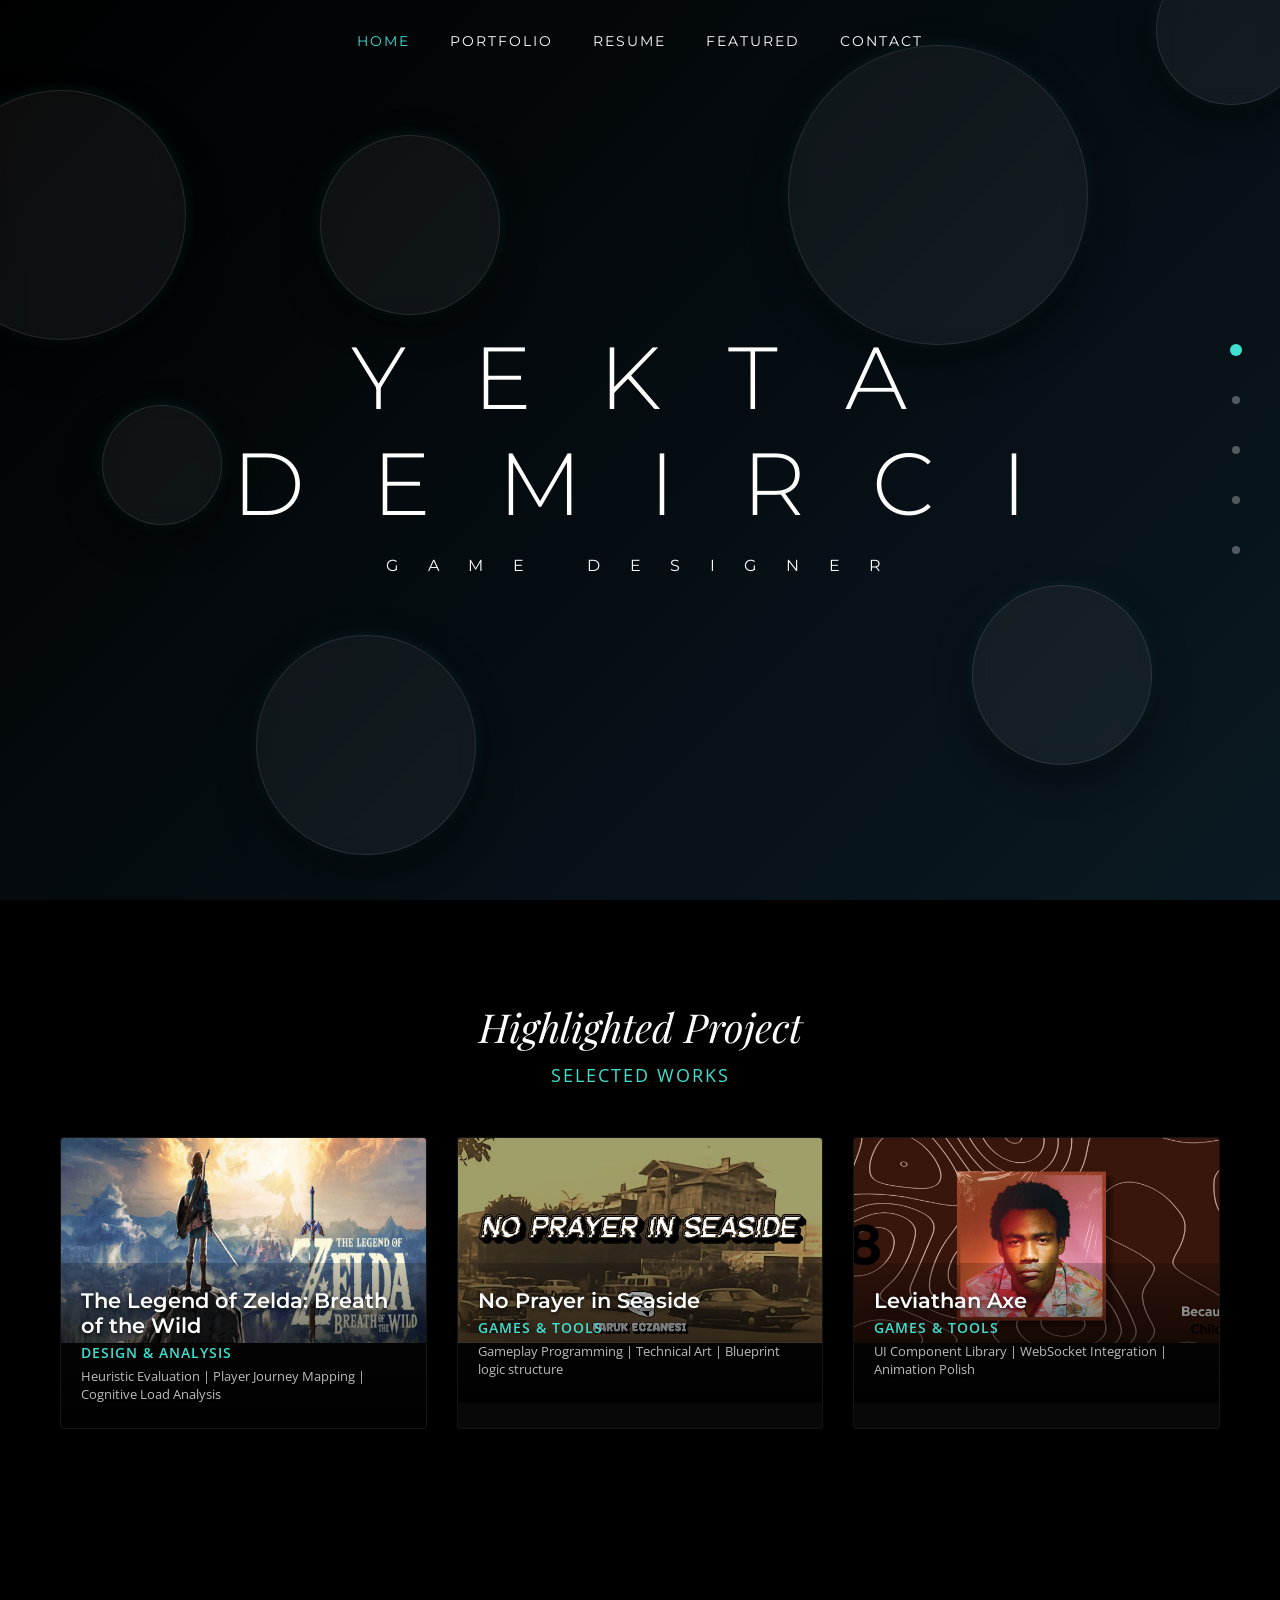
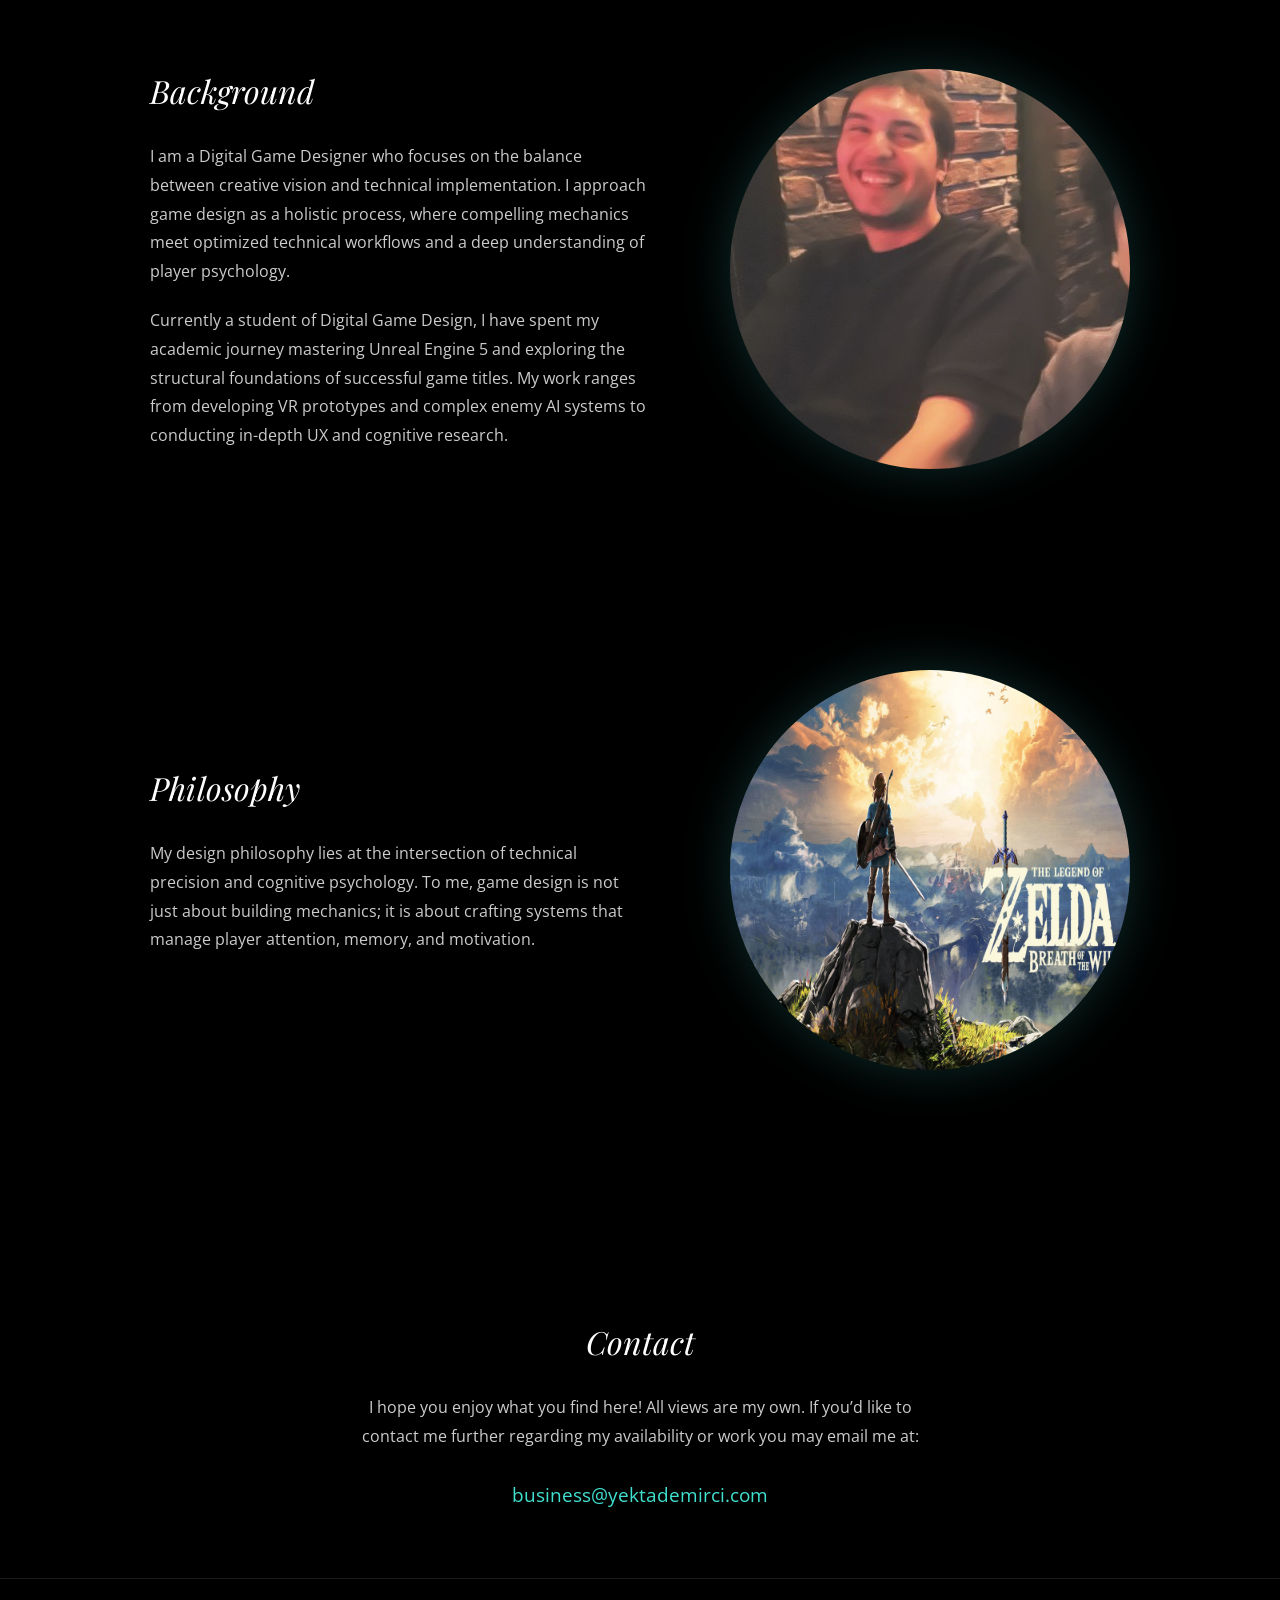
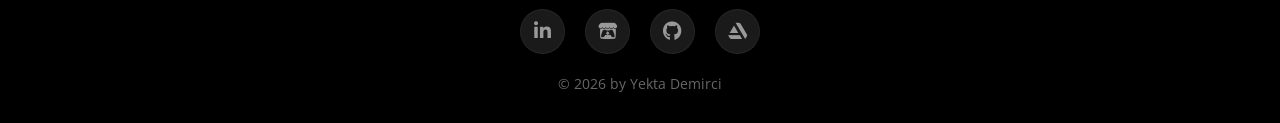
==== index.html @ a0e8492c "feat: Add project contribution roles to the UI, update project categories and project data, and refi" ====
<!DOCTYPE html>
<html lang="en">

<head>
	<meta charset="UTF-8">
	<meta name="viewport" content="width=device-width, initial-scale=1.0">
	<title>HOME | Yekta Demirci</title>
	<link rel="stylesheet" href="style.css">
	<!-- FontAwesome for Social Icons -->
	<link rel="stylesheet" href="https://cdnjs.cloudflare.com/ajax/libs/font-awesome/6.4.0/css/all.min.css" integrity="sha512-iecdLmaskl7CVkqkXNQ/ZH/XLlvWZOJyj7Yy7tcenmpD1ypASozpmT/E0iPtmFIB46ZmdtAc9eNBvH0H/ZpiBw==" crossorigin="anonymous" referrerpolicy="no-referrer">
	<meta name="description" content="Yekta Demirci - Digital Game Designer portfolio. Showcase of games, UX analysis, and game design projects.">
	<meta name="keywords" content="Yekta Demirci, Game Design, Portfolio, Digital Game Designer, Unreal Engine, UX Research">
	
	<!-- Open Graph / Facebook -->
	<meta property="og:type" content="website">
	<meta property="og:url" content="https://www.yektademirci.com/">
	<meta property="og:title" content="Yekta Demirci | Digital Game Designer Portfolio">
	<meta property="og:description" content="Explore the portfolio of Yekta Demirci, a Digital Game Designer specializing in immersive mechanics and player experience.">
	<meta property="og:image" content="https://www.yektademirci.com/images/bgPhoto.jpg">

	<!-- Twitter -->
	<meta property="twitter:card" content="summary_large_image">
	<meta property="twitter:url" content="https://www.yektademirci.com/">
	<meta property="twitter:title" content="Yekta Demirci | Digital Game Designer Portfolio">
	<meta property="twitter:description" content="Explore the portfolio of Yekta Demirci, a Digital Game Designer specializing in immersive mechanics and player experience.">
	<meta property="twitter:image" content="https://www.yektademirci.com/images/bgPhoto.jpg">

	<link rel="canonical" href="https://www.yektademirci.com/">

	<!-- Google Analytics -->
	<script async src="https://www.googletagmanager.com/gtag/js?id=G-4VWEYCCFRG"></script>
	<script>
	  window.dataLayer = window.dataLayer || [];
	  function gtag(){dataLayer.push(arguments);}
	  gtag('js', new Date());
	  gtag('config', 'G-4VWEYCCFRG');
	</script>
</head>

<body>

	<!-- Navigation -->
	<nav id="navbar">
		<ul>
			<li><a href="/" class="active">HOME</a></li>
			<li><a href="portfolio">PORTFOLIO</a></li>
			<li><a href="resume">RESUME</a></li>
			<li><a href="featured">FEATURED</a></li>
			<li><a href="#contact">CONTACT</a></li>
		</ul>
	</nav>

	<!-- Hero Section -->
	<header class="hero">
		<div class="hero-content">
			<h1>Y E K T A<br>D E M I R C I</h1>
			<p class="subtitle">G A M E &nbsp; D E S I G N E R</p>
		</div>

		<!-- Floating Image Placeholders (To simulate the Alexandria Heston layout) -->
		<div class="floating-img img-1"></div>
		<div class="floating-img img-2"></div>
		<div class="floating-img img-3"></div>
		<div class="floating-img img-4"></div>
		<div class="floating-img img-5"></div>
		<div class="floating-img img-6"></div>
		<div class="floating-img img-7"></div>
	</header>

	<!-- Main Content Background -->
	<main class="content-sections">
		<!-- Dot Navigation Sidebar -->
		<nav class="dot-nav">
			<ul id="home-dots">
				<li><a href="#top" title="Top"><span class="dot"></span></a></li>
				<li><a href="#showcase" title="Highlighted Project"><span class="dot"></span></a></li>
				<!-- Dynamic dots will be injected here -->
				<li><a href="#contact" title="Contact"><span class="dot"></span></a></li>
			</ul>
		</nav>

		<!-- Showcase Section -->
		<section class="showcase-section fade-in-section" id="showcase">
			<div class="showcase-header text-center">
				<h2>Highlighted Project</h2>
				<p>Selected Works</p>
			</div>
			<div id="showcase-grid" class="showcase-grid">
				<!-- Showcase cards will be injected here -->
			</div>
		</section>

		<div id="dynamic-home-sections">
			<!-- Dynamic sections from projects-data.js will be injected here -->
		</div>

		<!-- Section 3: Contact -->
		<section class="contact-section fade-in-section" id="contact">
			<div class="contact-content text-center">
				<h2>Contact</h2>
				<p>
					I hope you enjoy what you find here! All views are my own. If you’d like to contact me further
					regarding my availability or work you may email me at:
				</p>
				<a href="#" class="email-link">business@yektademirci.com</a>
			</div>
		</section>
	</main>

	<footer>
		<div class="social-links">
			<a href="https://www.linkedin.com/in/yekta-demirci" target="_blank" rel="noopener noreferrer" aria-label="LinkedIn"><i
					class="fa-brands fa-linkedin-in"></i></a>
			<a href="https://yekta-demirci.itch.io/" target="_blank" rel="noopener noreferrer" aria-label="Itch.io"><i
					class="fa-brands fa-itch-io"></i></a>
			<a href="https://github.com/Lutherieon" target="_blank" rel="noopener noreferrer" aria-label="GitHub"><i
					class="fa-brands fa-github"></i></a>
			<a href="https://www.artstation.com/devletsanatcisi" target="_blank" rel="noopener noreferrer" aria-label="ArtStation"><i
					class="fa-brands fa-artstation"></i></a>
		</div>
		<p>© 2026 by Yekta Demirci</p>
	</footer>

	<!-- Scripts -->
	<script src="projects-data.js"></script>
	<script src="script.js"></script>

	<!-- Simple JS to add solid background to nav on scroll + Dynamic Sections -->
	<script>
		document.addEventListener("DOMContentLoaded", () => {
			// 1. Navbar Scroll Logic
			const navbar = document.getElementById('navbar');
			window.addEventListener('scroll', () => {
				if (window.scrollY > 50) {
					navbar.classList.add('scrolled');
				} else {
					navbar.classList.remove('scrolled');
				}
			});

			// 1.5 Showcase Injection
			if (typeof window.PROJECTS !== 'undefined') {
				const showcaseGrid = document.getElementById('showcase-grid');
				if (showcaseGrid) {
					const topProjects = window.PROJECTS.filter(p => p.showcase);
					topProjects.forEach(project => {
						const card = document.createElement('a');
						card.href = `project-detail?id=${project.id}`;
						card.className = "showcase-card";
						card.innerHTML = `
							<div class="showcase-image" style="background-image: url('${project.thumbnail}')"></div>
							<div class="showcase-content">
								<h3>${project.title}</h3>
								<p class="showcase-category">${project.category}</p>
								${project.contributions && project.contributions.length > 0 ? `
									<p class="showcase-roles">${project.contributions.slice(0, 3).join(' | ')}</p>
								` : ''}
							</div>
						`;
						showcaseGrid.appendChild(card);
					});
				}
			}

			// 2. Dynamic Home Sections Injection
			if (typeof window.HOME_SECTIONS !== 'undefined') {
				const container = document.getElementById('dynamic-home-sections');
				const dotsList = document.getElementById('home-dots');
				const contactDot = dotsList.querySelector('li:last-child');

				window.HOME_SECTIONS.forEach((section, index) => {
					const isAlternate = index % 2 === 0; // Even indexes get alternate class
					const sectionEl = document.createElement('section');
					sectionEl.className = `info-section ${isAlternate ? 'alternate' : ''} fade-in-section`;
					sectionEl.id = section.id;

					// Generate Paragraphs
					const paragraphs = section.text.map(p => `<p>${p}</p>`).join('');

					// Construct Section innerHTML (Image + Text)
					if (isAlternate) {
						sectionEl.innerHTML = `
                            <div class="section-image" style="background-image: url('${section.image}');"></div>
                            <div class="section-text">
                                <h2>${section.title}</h2>
                                ${paragraphs}
                            </div>
                        `;
					} else {
						sectionEl.innerHTML = `
                            <div class="section-text">
                                <h2>${section.title}</h2>
                                ${paragraphs}
                            </div>
                            <div class="section-image" style="background-image: url('${section.image}');"></div>
                        `;
					}

					container.appendChild(sectionEl);

					// Add Dot for this section
					const dotLi = document.createElement('li');
					dotLi.innerHTML = `<a href="#${section.id}" title="${section.title}"><span class="dot"></span></a>`;
					dotsList.insertBefore(dotLi, contactDot);
				});

				// Re-initialize animations and nav
				if (window.initFadeAnimations) window.initFadeAnimations();
				if (window.initDotNav) window.initDotNav();

				// Force a refresh of visibility
				window.dispatchEvent(new Event('resize'));
			}
		});
	</script>
</body>

</html>
---- style.css ----
@import url('https://fonts.googleapis.com/css2?family=Montserrat:wght@300;400;600&family=Playfair+Display:ital,wght@0,400;0,700;1,400&family=Open+Sans:ital,wght@0,300;0,400;0,600;1,400&display=swap');

/* --- CSS VARIABLES & BASE RESET --- */
:root {
    --bg-color-dark: #000000;
    --text-color-light: #ffffff;
    --accent-teal: #40E0D0;
    /* Cyan/Teal link accent */
    --accent-glow: rgba(64, 224, 208, 0.4);
    /* Used for edge glows and image shadows */
    --hero-gradient: linear-gradient(135deg, #000000 0%, #0a1922 25%, #050a0f 50%, #0a1922 75%, #000000 100%);
    /* Infused with smooth space-like dark teal tones for a premium gaming transition */

    --font-headers: 'Montserrat', sans-serif;
    --font-serif: 'Playfair Display', serif;
    --font-body: 'Open Sans', sans-serif;

    --nav-height: 80px;
}

* {
    margin: 0;
    padding: 0;
    box-sizing: border-box;
}

html {
    scroll-behavior: smooth;
}

body {
    width: 100%;
    min-height: 100vh;
    background-color: var(--bg-color-dark);
    color: var(--text-color-light);
    font-family: var(--font-body);
    overflow-x: hidden;
    position: relative;
    display: flex;
    flex-direction: column;
}

main {
    flex: 1 0 auto;
}

a {
    color: inherit;
    text-decoration: none;
    transition: color 0.3s ease;
}

ul {
    list-style: none;
}

/* --- NAVIGATION MENU --- */
#navbar {
    position: fixed;
    top: 0;
    left: 0;
    width: 100%;
    height: var(--nav-height);
    display: flex;
    justify-content: center;
    align-items: center;
    z-index: 100;
    background: transparent;
    /* Assuming hero gradient starts here, we can make it solid black later if needed via JS or specific classes */
    transition: background-color 0.3s ease;
}

/* Add this class via JS when scrolling down, or apply it to non-index pages */
#navbar.scrolled,
#navbar.dark-bg {
    background-color: rgba(0, 0, 0, 0.9);
    backdrop-filter: blur(5px);
}

#navbar ul {
    display: flex;
    gap: 40px;
}

#navbar a {
    font-family: var(--font-headers);
    font-size: 0.85rem;
    text-transform: uppercase;
    letter-spacing: 2px;
    font-weight: 400;
}

#navbar a:hover,
#navbar a.active {
    color: var(--accent-teal);
}

/* --- TYPOGRAPHY UTILITIES --- */
.text-center {
    text-align: center;
}

.uppercase {
    text-transform: uppercase;
}

.italic {
    font-style: italic;
}

/* We'll add layout-specific CSS for Home, Portfolio, Resume, Featured below as we build them */

/* --- HERO SECTION --- */
.hero {
    position: relative;
    width: 100%;
    min-height: 100vh;
    background: var(--hero-gradient);
    background-size: 400% 400%;
    /* Make gradient large enough to animate smoothly */
    animation: gradientShift 15s ease infinite;
    /* 15 seconds for a very slow, relaxing shift */
    display: flex;
    justify-content: center;
    align-items: center;
    text-align: center;
    overflow: clip;
    /* clip solves the Chromium 'stuck scroll on load' bug while preventing overflow */
    color: var(--text-color-light);
    /* Light text on dark ambient gradient */
}

/* Keyframes for the Hero Background Animation */
@keyframes gradientShift {
    0% {
        background-position: 0% 50%;
    }

    50% {
        background-position: 100% 50%;
    }

    100% {
        background-position: 0% 50%;
    }
}

.hero-content {
    z-index: 10;
}

.hero h1 {
    font-family: var(--font-headers);
    font-size: 5.5rem;
    font-weight: 300;
    letter-spacing: 0.25em;
    /* Medium kerning */
    margin-bottom: 20px;
    line-height: 1.2;
}

.hero .subtitle {
    font-family: var(--font-headers);
    font-size: 1rem;
    letter-spacing: 0.8em;
    font-weight: 400;
}

/* Floating Circular Image Placeholders in Hero */
.floating-img {
    position: absolute;
    border-radius: 50%;
    background-color: rgba(255, 255, 255, 0.05);
    /* Premium dark glass look */
    border: 1px solid rgba(255, 255, 255, 0.1);
    backdrop-filter: blur(10px);
    box-shadow: 0 15px 35px rgba(0, 0, 0, 0.5), 0 0 15px rgba(64, 224, 208, 0.1);
    background-size: cover;
    background-position: center;
    transition: transform 0.4s ease;
}

.floating-img:hover {
    transform: scale(1.05);
    /* Slight zoom on hover */
}

/* Random-ish positioning based on Alexandria's site */
.img-1 {
    width: 250px;
    height: 250px;
    top: 10%;
    left: -5%;
}

.img-2 {
    width: 180px;
    height: 180px;
    top: 15%;
    left: 25%;
}

.img-3 {
    width: 300px;
    height: 300px;
    top: 5%;
    right: 15%;
}

.img-4 {
    width: 150px;
    height: 150px;
    top: -5%;
    right: -2%;
}

.img-5 {
    width: 120px;
    height: 120px;
    top: 45%;
    left: 8%;
}

.img-6 {
    width: 220px;
    height: 220px;
    bottom: 5%;
    left: 20%;
}

.img-7 {
    width: 180px;
    height: 180px;
    bottom: 15%;
    right: 10%;
}

/* Ensure mobile layout doesn't break horizontal scroll */
@media (max-width: 768px) {
    .hero h1 {
        font-size: 2.5rem;
        letter-spacing: 0.3em;
    }

    .hero .subtitle {
        font-size: 0.8rem;
        letter-spacing: 0.4em;
    }

    .floating-img {
        display: none;
        /* Hide on mobile to keep it clean, or scale down */
    }
}

/* --- SHOWCASE SECTION --- */
.showcase-section {
    max-width: 1200px;
    margin: 0 auto 120px;
    /* Alttan 120px dış boşluk! */
    padding: 100px 20px 80px;
}

.showcase-header {
    margin-bottom: 50px;
}

.showcase-header h2 {
    font-family: var(--font-serif);
    font-style: italic;
    font-size: 2.5rem;
    font-weight: 400;
    margin-bottom: 10px;
    color: var(--text-color-light);
}

.showcase-header p {
    font-family: var(--font-body);
    font-size: 1.1rem;
    letter-spacing: 2px;
    text-transform: uppercase;
    color: var(--accent-teal);
}

.showcase-grid {
    display: grid;
    grid-template-columns: repeat(auto-fit, minmax(300px, 1fr));
    gap: 30px;
}

.showcase-card {
    position: relative;
    display: flex;
    flex-direction: column;
    border-radius: 4px;
    overflow: hidden;
    text-decoration: none;
    background: rgba(255, 255, 255, 0.03);
    border: 1px solid rgba(255, 255, 255, 0.05);
    backdrop-filter: blur(10px);
    transition: transform 0.4s ease, box-shadow 0.4s ease, border-color 0.4s ease;
}

.showcase-card:hover {
    transform: translateY(-10px);
    box-shadow: 0 15px 30px rgba(0, 0, 0, 0.5), 0 0 15px rgba(64, 224, 208, 0.2);
    border-color: rgba(64, 224, 208, 0.3);
}

.showcase-image {
    width: 100%;
    aspect-ratio: 16 / 9;
    background-size: cover;
    background-position: center;
    transition: transform 0.6s ease;
}

.showcase-card:hover .showcase-image {
    transform: scale(1.05);
}

.showcase-content {
    padding: 25px 20px;
    position: relative;
    z-index: 2;
    background: linear-gradient(to top, rgba(0, 0, 0, 0.9) 0%, rgba(0, 0, 0, 0.2) 100%);
    margin-top: -80px;
    /* Overlap image slightly */
    height: auto;
    min-height: 80px;
    display: flex;
    flex-direction: column;
    justify-content: flex-end;
}

.showcase-content h3 {
    font-family: var(--font-headers);
    font-size: 1.3rem;
    font-weight: 600;
    color: #ffffff;
    margin-bottom: 5px;
    text-shadow: 0 2px 4px rgba(0, 0, 0, 0.8);
}

.showcase-roles {
    font-family: var(--font-body);
    font-size: 0.8rem;
    color: #bbbbbb;
    font-weight: 400;
    margin-top: 5px;
    text-shadow: 0 1px 2px rgba(0, 0, 0, 0.8);
}

.showcase-category {
    font-family: var(--font-body);
    font-size: 0.9rem;
    color: var(--accent-teal);
    font-weight: 600;
    text-transform: uppercase;
    letter-spacing: 1px;
}

/* --- MAIN CONTENT & SECTIONS (Dark Mode) --- */
.content-sections {
    position: relative;
    z-index: 5;
    background-color: var(--bg-color-dark);
}

.info-section {
    display: flex;
    justify-content: center;
    align-items: center;
    max-width: 1200px;
    margin: 0 auto;
    padding: 100px 20px;
    gap: 80px;
}

.info-section.alternate {
    flex-direction: row-reverse;
    /* Z-Pattern alternating direction */
}

/* Reduce top padding for the first section on the home page to fix double-scroll */
#background {
    padding-top: 40px;
}

@media (max-width: 900px) {

    .info-section,
    .info-section.alternate {
        flex-direction: column;
        text-align: center;
        gap: 40px;
        padding: 60px 20px;
    }
}

/* Section Text Styling */
.section-text {
    flex: 1;
    max-width: 500px;
}

.section-text h2 {
    font-family: var(--font-serif);
    font-style: italic;
    font-size: 2rem;
    font-weight: 400;
    margin-bottom: 30px;
    color: var(--text-color-light);
}

.section-text p {
    font-family: var(--font-body);
    font-size: 1rem;
    line-height: 1.8;
    margin-bottom: 20px;
    color: #cccccc;
    /* Slightly dimmed white for readability */
}

/* Section Image (Circular placeholders with glow) */
.section-image {
    width: 400px;
    height: 400px;
    border-radius: 50%;
    background-color: #222;
    /* Placeholder dark gray */
    box-shadow: 0 0 50px rgba(64, 224, 208, 0.2);
    /* Edge glow mimicking the accent */
    background-size: cover;
    background-position: center;
}

@media (max-width: 900px) {
    .section-image {
        width: 300px;
        height: 300px;
    }
}

/* --- CONTACT SECTION --- */
.contact-section {
    padding: 150px 20px 50px;
    display: flex;
    flex-direction: column;
    align-items: center;
}

.contact-content h2 {
    font-family: var(--font-serif);
    font-style: italic;
    font-size: 2rem;
    font-weight: 400;
    margin-bottom: 30px;
}

.contact-content p {
    max-width: 600px;
    margin: 0 auto 30px;
    line-height: 1.8;
    color: #cccccc;
}

.email-link,
.github-link {
    display: inline-block;
    color: var(--accent-teal);
    font-size: 1.2rem;
    margin-bottom: 20px;
    transition: color 0.3s;
}

.email-link:hover,
.github-link:hover {
    color: #ffffff;
    text-shadow: 0 0 10px var(--accent-teal);
}

/* Footer Line */
footer,
.footer-divider {
    text-align: center;
    padding: 30px 20px;
    border-top: 1px solid rgba(255, 255, 255, 0.1);
    margin-top: 50px;
    color: #666;
    font-size: 0.9rem;
    width: 100%;
}

/* Force footers to stick to the bottom on short pages */
footer {
    margin-top: auto;
}

/* Social Links */
.social-links {
    display: flex;
    justify-content: center;
    gap: 30px;
    margin-bottom: 20px;
}

.social-links a {
    display: inline-flex;
    justify-content: center;
    align-items: center;
    width: 45px;
    height: 45px;
    border-radius: 50%;
    background-color: #1a1a1a;
    color: #999;
    font-size: 1.2rem;
    transition: all 0.3s ease;
    border: 1px solid rgba(255, 255, 255, 0.05);
}

.social-links a:hover {
    color: #ffffff;
    background-color: var(--accent-teal);
    transform: translateY(-3px);
    box-shadow: 0 5px 15px var(--accent-glow);
    border-color: transparent;
}

/* --- PORTFOLIO PAGE --- */
.page-portfolio {
    background-color: var(--bg-color-dark);
}

.portfolio-container {
    padding-top: var(--nav-height);
    max-width: 1200px;
    width: 100%;
    margin: 0 auto;
    padding-left: 20px;
    padding-right: 20px;
}

.page-title {
    font-family: var(--font-headers);
    font-size: 2.5rem;
    font-weight: 300;
    letter-spacing: 0.2em;
    margin-bottom: 40px;
}

/* Portfolio Filters */
.portfolio-filters {
    display: flex;
    flex-wrap: wrap;
    justify-content: center;
    gap: 15px;
    margin-bottom: 50px;
}

.filter-btn {
    background-color: transparent;
    color: #cccccc;
    border: 1px solid rgba(255, 255, 255, 0.2);
    padding: 10px 25px;
    border-radius: 30px;
    font-family: var(--font-headers);
    font-size: 0.85rem;
    letter-spacing: 1px;
    text-transform: uppercase;
    cursor: pointer;
    transition: all 0.3s ease;
}

.filter-btn:hover {
    color: #ffffff;
    border-color: rgba(255, 255, 255, 0.5);
    background-color: rgba(255, 255, 255, 0.05);
}

.filter-btn.active {
    color: #ffffff;
    border-color: var(--accent-teal);
    background-color: rgba(64, 224, 208, 0.1);
    box-shadow: 0 0 10px var(--accent-glow);
}

.portfolio-grid {
    display: grid;
    grid-template-columns: repeat(3, 1fr);
    /* Strict 3-column layout */
    gap: 40px;
    margin-bottom: 80px;
}

.project-card {
    position: relative;
    display: flex;
    flex-direction: column;
    background-color: transparent;
    transition: transform 0.3s ease;
    text-decoration: none;
    border: none;
}

.project-card:hover {
    transform: translateY(-5px);
}

.card-image-wrapper {
    position: relative;
    width: 100%;
    aspect-ratio: 4 / 4.5;
    overflow: hidden;
    border-radius: 8px;
    background-color: #1a1a1a;
}

.card-image {
    position: absolute;
    top: 0;
    left: 0;
    width: 100%;
    height: 100%;
    background-size: cover;
    background-position: center;
    transition: transform 0.4s ease;
}

.project-card:hover .card-image {
    transform: scale(1.05);
}

.card-title-overlay {
    position: absolute;
    bottom: 0;
    left: 0;
    width: 100%;
    padding: 60px 20px 20px;
    background: linear-gradient(to top, rgba(0, 0, 0, 0.95) 0%, rgba(0, 0, 0, 0) 100%);
    text-align: center;
    z-index: 2;
}

.card-title-overlay h3 {
    font-family: var(--font-body);
    font-size: 2rem;
    font-weight: 400;
    margin: 0;
    color: #ffffff;
}

.card-roles {
    font-family: var(--font-body);
    font-size: 0.85rem;
    color: #cccccc;
    font-weight: 300;
    margin-top: 5px;
    letter-spacing: 0.5px;
}

.card-content {
    padding: 20px;
    display: flex;
    flex-direction: column;
    gap: 15px;
    flex-grow: 1;
}

.card-tags {
    display: flex;
    flex-wrap: wrap;
    gap: 8px;
}

.tag {
    font-family: var(--font-headers);
    font-size: 0.85rem;
    padding: 4px 10px;
    border-radius: 4px;
    color: #fff;
    background-color: #333;
    font-weight: 500;
}

.tag-uxanalysis {
    background-color: #0d65c0;
}

.tag-ue5 {
    background-color: #0a79ef;
}

.tag-blueprint,
.tag-cpp {
    background-color: #1a40bd;
}

.tag-gamedev,
.tag-university {
    background-color: #7b337a;
}

.tag-gamejam {
    background-color: #7b7933;
}

.card-description {
    font-family: var(--font-body);
    font-size: 1rem;
    color: #e0e0e0;
    margin: 0;
    line-height: 1.4;
}

.card-contributions {
    margin-top: 5px;
}

.contributions-title {
    font-family: var(--font-body);
    font-size: 1.1rem;
    font-weight: 400;
    color: #ffffff;
    margin-bottom: 12px;
}

.contributions-list {
    list-style: none;
    padding: 0;
    margin: 0;
    display: flex;
    flex-direction: column;
    gap: 8px;
}

.contributions-list li {
    position: relative;
    padding-left: 28px;
    font-family: var(--font-body);
    font-size: 1rem;
    color: #e0e0e0;
    line-height: 1.3;
}

.contributions-list li i {
    position: absolute;
    left: 4px;
    top: 3px;
    color: #ffffff;
    font-size: 0.9rem;
}

/* --- RESUME PAGE --- */
.page-resume {
    background-color: var(--bg-color-dark);
}

.resume-container {
    padding-top: var(--nav-height);
    max-width: 800px;
    width: 100%;
    /* Narrower container for text readability */
    margin: 0 auto;
    padding-left: 20px;
    padding-right: 20px;
}

/* PDF Download Section */
.pdf-download {
    margin-bottom: 60px;
}

.pdf-download p {
    font-family: var(--font-serif);
    font-size: 1.1rem;
    margin-bottom: 15px;
}

.btn-download {
    display: inline-block;
    background-color: var(--accent-teal);
    color: #000;
    font-family: var(--font-headers);
    font-size: 0.9rem;
    font-weight: 600;
    padding: 12px 30px;
    border-radius: 30px;
    /* Pill shape */
    transition: all 0.3s ease;
    box-shadow: 0 5px 15px rgba(64, 224, 208, 0.3);
}

.btn-download:hover {
    background-color: #fff;
    box-shadow: 0 5px 25px rgba(255, 255, 255, 0.4);
}

/* Resume Content Items */
.resume-section {
    margin-top: 40px;
}

.resume-header {
    font-family: var(--font-serif);
    font-size: 1.5rem;
    margin-bottom: 50px;
    letter-spacing: 0.1em;
}

.resume-item {
    display: flex;
    justify-content: space-between;
    align-items: flex-start;
    margin-bottom: 60px;
    gap: 40px;
}

.resume-content {
    flex: 1;
}

.resume-item .role {
    font-family: var(--font-headers);
    font-weight: 400;
    font-size: 1.3rem;
    margin-bottom: 5px;
}

.resume-item .company {
    font-family: var(--font-body);
    font-weight: 400;
    font-size: 1.1rem;
    color: #ccc;
    margin-bottom: 5px;
}

.resume-item .dates {
    font-family: var(--font-body);
    font-size: 0.9rem;
    color: #999;
    margin-bottom: 20px;
}

.resume-item .description {
    font-family: var(--font-serif);
    font-size: 1rem;
    line-height: 1.8;
    color: #bfbfbf;
}

.resume-logo {
    width: 60px;
    height: 60px;
    border-radius: 4px;
    background-color: #333;
    /* Placeholder dark gray */
    background-size: cover;
    background-position: center;
    flex-shrink: 0;
    margin-top: 5px;
    filter: grayscale(100%);
}

@media (max-width: 600px) {
    .resume-item {
        flex-direction: column-reverse;
        /* Stack logo on top of text on tiny screens, or keep next to title */
        gap: 20px;
    }
}

/* --- FEATURED PAGE --- */
.page-featured {
    background-color: var(--bg-color-dark);
}

.featured-container {
    padding-top: var(--nav-height);
    max-width: 900px;
    width: 100%;
    margin: 0 auto;
    padding-left: 20px;
    padding-right: 20px;
}

.featured-subtitle {
    font-family: var(--font-serif);
    font-size: 1.2rem;
    margin-bottom: 80px;
    color: #cccccc;
    letter-spacing: 0.1em;
}

.featured-list {
    display: flex;
    flex-direction: column;
    gap: 100px;
    /* Large space between year groups */
}

.featured-year-group {
    position: relative;
    padding-left: 20%;
    /* Offset text to the right a bit, room for floating images */
}

.year-title {
    font-family: var(--font-headers);
    font-size: 1.5rem;
    font-weight: 600;
    margin-bottom: 30px;
    position: absolute;
    left: 0;
    top: 5px;
}

@media (max-width: 768px) {
    .featured-year-group {
        padding-left: 0;
    }

    .year-title {
        position: static;
        margin-bottom: 20px;
    }
}

.featured-entry {
    margin-bottom: 40px;
    max-width: 500px;
    /* Keep text lines readable */
}

.entry-title {
    font-family: var(--font-body);
    font-size: 1.2rem;
    margin-bottom: 10px;
}

.entry-title a {
    color: var(--accent-teal);
    transition: all 0.3s ease;
}

.entry-title a:hover {
    color: #fff;
    text-shadow: 0 0 10px var(--accent-teal);
}

.entry-location {
    font-family: var(--font-serif);
    font-size: 1rem;
    color: #cccccc;
    margin-bottom: 5px;
}

.entry-desc {
    font-family: var(--font-serif);
    font-size: 0.9rem;
    color: #999999;
    line-height: 1.6;
}

/* Floating Images on Featured Page */
.featured-image {
    position: absolute;
    border-radius: 50%;
    background-color: #222;
    background-size: cover;
    background-position: center;
    box-shadow: 0 0 40px rgba(64, 224, 208, 0.4);
    /* Teal outer glow */
    z-index: 2;
    filter: brightness(0.8) sepia(10%) hue-rotate(180deg);
    /* Subtle tint matching Alexandria's photos */
    transition: filter 0.3s ease;
}

.featured-image:hover {
    filter: brightness(1) sepia(0%);
}

.float-1 {
    width: 250px;
    height: 250px;
    top: 0;
    right: -100px;
}

.float-2 {
    width: 280px;
    height: 280px;
    bottom: -50px;
    right: -50px;
}

@media (max-width: 1000px) {
    .featured-image {
        display: none;
        /* Hide floating images on smaller screens to avoid overlapping text */
    }
}

/* Footer specific to Featured Page */
.featured-container footer {
    border-top: none;
    margin-top: 20px;
    padding-top: 0;
}

.social-links {
    margin-bottom: 20px;
    display: flex;
    justify-content: center;
    gap: 20px;
}

.social-icon {
    font-family: var(--font-headers);
    font-size: 0.9rem;
    text-transform: uppercase;
    color: #fff;
    letter-spacing: 0.1em;
}

.social-icon:hover {
    color: var(--accent-teal);
}

/* --- PROJECT DETAIL PAGE --- */
.page-project-detail {
    background-color: var(--bg-color-dark);
}

/* Full Width Hero */
.project-hero {
    position: relative;
    width: 100vw;
    height: 50vh;
    min-height: 400px;
    /* Prevent being too thin explicitly */
    /* Adjust based on preference */
    margin-top: var(--nav-height);
    background-color: #111;
}

.hero-image-placeholder {
    width: 100%;
    height: 100%;
    background-size: contain;
    background-position: center;
    background-repeat: no-repeat;
    box-shadow: inset 0 -50px 100px rgba(0, 0, 0, 0.8);
    /* Fade into background */
}

/* PDF Viewer styles */
.pdf-wrapper {
    position: relative;
    width: 100%;
    height: 100%;
    display: flex;
    justify-content: center;
    align-items: center;
    background-color: #1a1a1a;
    overflow: hidden;
}

.pdf-wrapper canvas {
    max-width: 100%;
    max-height: 100%;
    box-shadow: 0 0 20px rgba(0, 0, 0, 0.5);
    display: block;
}

.pdf-container {
    position: relative;
    width: 100%;
    height: 100%;
    display: flex;
    justify-content: center;
    align-items: center;
    background-color: #1a1a1a;
    overflow: hidden;
}

#pdf-canvas {
    max-width: 100%;
    max-height: 100%;
    box-shadow: 0 0 20px rgba(0, 0, 0, 0.5);
    display: block;
}

.pdf-nav-btn {
    position: absolute;
    top: 50%;
    transform: translateY(-50%);
    background: rgba(0, 0, 0, 0.5);
    color: white;
    border: none;
    width: 50px;
    height: 50px;
    border-radius: 50%;
    cursor: pointer;
    z-index: 10;
    transition: all 0.3s ease;
    display: flex;
    justify-content: center;
    align-items: center;
    font-size: 1.2rem;
}

/* --- MODULAR PROJECT BLOCKS --- */
.content-block {
    margin-bottom: 60px;
}

.content-block b,
.content-block strong,
.intro-text b,
.intro-text strong {
    color: #fff;
    font-weight: 600;
}

.content-block h2 {
    font-family: var(--font-headers);
    font-size: 1.8rem;
    font-weight: 300;
    letter-spacing: 0.15em;
    margin-bottom: 30px;
    color: var(--accent-teal);
    border-bottom: 1px solid rgba(64, 224, 208, 0.2);
    padding-bottom: 10px;
    display: inline-block;
}

.media-block {
    margin: 30px 0;
    width: 100%;
}

.media-block img {
    width: 100%;
    border-radius: 8px;
    box-shadow: 0 10px 30px rgba(0, 0, 0, 0.3);
    display: block;
}

.media-caption {
    font-family: var(--font-serif);
    font-style: italic;
    font-size: 0.9rem;
    color: #888;
    margin-top: 10px;
    text-align: center;
}

/* Video Wrapper for Responsive 16:9 aspect ratio */
.video-wrapper {
    position: relative;
    padding-bottom: 56.25%;
    /* 16:9 */
    height: 0;
    overflow: hidden;
    border-radius: 8px;
    box-shadow: 0 10px 30px rgba(0, 0, 0, 0.3);
}

.video-wrapper iframe,
.video-wrapper video {
    position: absolute;
    top: 0;
    left: 0;
    width: 100%;
    height: 100%;
    border: none;
}

/* Local PDF Block handled at bottom of file */

.text-block {
    margin-bottom: 20px;
}

/* Media Grid for 2+ items */
.media-grid {
    display: grid;
    grid-template-columns: repeat(auto-fit, minmax(300px, 1fr));
    gap: 20px;
    margin: 30px 0;
}

.media-grid .media-block {
    margin: 0;
}

@media (max-width: 768px) {
    .pdf-block {
        height: 400px;
    }
}

.pdf-nav-btn:hover {
    background: var(--accent-teal);
    box-shadow: 0 0 15px var(--accent-glow);
}

.pdf-nav-btn.prev {
    left: 20px;
}

.pdf-nav-btn.next {
    right: 20px;
}

.page-indicator {
    position: absolute;
    bottom: 20px;
    left: 50%;
    transform: translateX(-50%);
    background: rgba(0, 0, 0, 0.7);
    color: white;
    padding: 5px 15px;
    border-radius: 20px;
    font-size: 0.9rem;
    font-family: var(--font-headers);
    z-index: 10;
}

/* Centralized Container for Content */
.project-container {
    max-width: 800px;
    width: 100%;
    margin: 0 auto;
    padding: 60px 20px;
}

/* Return Navigation */
.return-nav {
    margin-bottom: 50px;
}

.return-link {
    font-family: var(--font-headers);
    font-size: 0.9rem;
    letter-spacing: 0.15em;
    text-transform: uppercase;
    color: #fff;
    display: inline-flex;
    align-items: center;
    transition: color 0.3s ease;
}

.return-link .arrow {
    margin-right: 15px;
    font-size: 1.2rem;
    font-weight: 300;
}

.return-link:hover {
    color: var(--accent-teal);
}

/* Project Titles & Metadata */
.project-header {
    margin-bottom: 60px;
}

.project-title {
    font-family: var(--font-serif);
    font-size: 3rem;
    font-weight: 400;
    margin-bottom: 10px;
    color: #fff;
}

.project-metadata {
    font-family: var(--font-serif);
    font-size: 1.1rem;
    color: #ccc;
    letter-spacing: 0.05em;
}

/* Main Content Text and Images */
.project-content {
    font-family: var(--font-body);
    font-size: 1.05rem;
    line-height: 1.8;
    color: #bfbfbf;
}

.intro-text {
    margin-bottom: 60px;
    font-size: 1.15rem;
    /* Intro text is slightly larger */
}

.content-block {
    margin-bottom: 80px;
}

.content-block h2 {
    font-family: var(--font-headers);
    font-size: 1.2rem;
    letter-spacing: 0.1em;
    color: #fff;
    margin-bottom: 20px;
    font-weight: 600;
}

.content-block p {
    margin-bottom: 30px;
}

/* Style for inline links within text blocks */
.intro-text a,
.content-block p a,
.text-block a {
    color: var(--accent-teal);
    text-decoration: underline;
    transition: color 0.3s ease, text-shadow 0.3s ease;
}

.intro-text a:hover,
.content-block p a:hover,
.text-block a:hover {
    color: #fff;
    text-shadow: 0 0 10px var(--accent-teal);
}

.content-visual-placeholder {
    width: 100%;
    height: 400px;
    /* Placeholder height, real images use height: auto */
    background-color: #222;
    border-radius: 4px;
    margin: 40px 0;
    background-size: cover;
    background-position: center;
    box-shadow: 0 10px 30px rgba(0, 0, 0, 0.5);
}

.visual-row {
    display: flex;
    gap: 20px;
    margin: 40px 0;
}

.content-visual-placeholder.half {
    flex: 1;
    margin: 0;
}

.caption {
    font-size: 0.9rem;
    color: #888;
    margin-top: -20px;
    margin-bottom: 40px;
}

@media (max-width: 768px) {
    .visual-row {
        flex-direction: column;
    }
}

/* --- SCROLL ANIMATIONS --- */
.fade-in-section {
    opacity: 0;
    transform: translateY(30px);
    transition: opacity 0.8s ease-out, transform 0.8s ease-out;
    will-change: opacity, transform;
}

.fade-in-section.is-visible {
    opacity: 1;
    transform: none;
}

/* --- DOT NAVIGATION SIDEBAR --- */
.dot-nav {
    position: fixed;
    right: 40px;
    top: 50%;
    transform: translateY(-50%);
    z-index: 100;
}

.dot-nav ul {
    display: flex;
    flex-direction: column;
    gap: 20px;
}

.dot-nav a {
    display: flex;
    align-items: center;
    justify-content: flex-end;
    width: 30px;
    height: 30px;
    position: relative;
}

.dot-nav .dot {
    display: block;
    width: 8px;
    height: 8px;
    background-color: rgba(255, 255, 255, 0.3);
    border-radius: 50%;
    transition: all 0.3s ease;
}

.dot-nav a:hover .dot {
    background-color: var(--accent-teal);
    transform: scale(1.5);
    box-shadow: 0 0 10px var(--accent-teal);
}

.dot-nav a.active .dot {
    background-color: var(--accent-teal);
    transform: scale(1.5);
}

@media (max-width: 1000px) {
    .dot-nav {
        display: none;
        /* Hide dots on smaller screens */
    }
}

/* --- MOBILE OPTIMIZATIONS (< 768px) --- */
@media (max-width: 768px) {

    /* Navbar improvements */
    #navbar {
        height: auto;
        padding: 15px 10px;
    }

    #navbar ul {
        gap: 10px;
        flex-wrap: wrap;
        /* Allow links to wrap to second line if very narrow */
        justify-content: center;
    }

    #navbar a {
        font-size: 0.65rem;
        letter-spacing: 0.5px;
    }

    /* Fix body content padding since nav height is now variable */
    .portfolio-container,
    .resume-container,
    .featured-container {
        padding-top: 100px;
    }

    /* Spacing Reductions */
    .info-section {
        padding: 40px 20px;
        gap: 30px;
    }

    #background {
        padding-top: 20px;
        /* Even tighter for the first section */
    }

    .contact-section {
        padding: 60px 20px 30px;
    }

    .project-container {
        padding: 40px 20px;
    }

    /* Typography Scaling */
    .page-title,
    .project-title {
        font-size: 1.8rem;
        letter-spacing: 0.1em;
        margin-bottom: 30px;
    }

    .section-text h2,
    .contact-content h2,
    .resume-header {
        font-size: 1.5rem;
        margin-bottom: 20px;
    }

    .project-metadata,
    .entry-title,
    .resume-item .role {
        font-size: 1rem;
    }

    .intro-text,
    .content-block p,
    .section-text p,
    .contact-content p,
    .content-block p.text-block {
        font-size: 1.05rem;
        line-height: 1.6;
    }

    .media-grid {
        grid-template-columns: 1fr;
        gap: 20px;
    }

    /* Portfolio Grid - Force Single Column */
    .portfolio-grid {
        grid-template-columns: 1fr;
        gap: 20px;
    }

    /* Resume Improvements */
    .resume-item {
        margin-bottom: 40px;
        gap: 15px;
    }

    .resume-logo {
        width: 50px;
        height: 50px;
    }

    /* Featured Content */
    .featured-list {
        gap: 60px;
    }

    /* Hero adjustments */
    .project-hero {
        height: auto;
        min-height: unset;
        /* Remove explicit min-height for mobile screens */
        aspect-ratio: 16 / 9;
        /* Matches typical contained poster shapes on phone */
    }
}

/* --- EXTRA SMALL MOBILE (< 480px) --- */
@media (max-width: 480px) {
    #navbar ul {
        gap: 10px;
        padding: 0 5px;
    }

    #navbar a {
        font-size: 0.65rem;
        letter-spacing: 0.5px;
    }

    .hero h1 {
        font-size: 1.8rem;
        letter-spacing: 0.1em;
    }

    .page-title,
    .project-title {
        font-size: 1.5rem;
    }
}

/* --- PAGINATION --- */
.pagination {
    display: flex;
    justify-content: center;
    align-items: center;
    gap: 15px;
    margin-top: 50px;
    margin-bottom: 50px;
    width: 100%;
}

.pdf-block {
    margin: 40px 0;
    width: 100%;
    height: 60vh;
    max-height: 500px;
    border-radius: 8px;
    border: 1px solid rgba(255, 255, 255, 0.1);
    box-shadow: 0 10px 30px rgba(0, 0, 0, 0.4);
}

.pdf-block embed {
    width: 100%;
    height: 100%;
}

.media-block {
    margin: 40px 0;
    width: 100%;
}

.media-block img {
    width: 100%;
    height: auto;
    border-radius: 8px;
    box-shadow: 0 10px 30px rgba(0, 0, 0, 0.5);
    display: block;
}

.media-grid {
    display: grid;
    grid-template-columns: repeat(2, 1fr);
    gap: 30px;
    margin: 40px 0;
}

.media-grid .media-block {
    margin: 0;
}

.media-caption {
    font-family: var(--font-headers);
    font-size: 0.9rem;
    color: #888;
    text-align: center;
    margin-top: 10px;
}

.page-btn {
    width: 45px;
    height: 45px;
    border-radius: 50%;
    border: 1px solid rgba(255, 255, 255, 0.1);
    background: #1a1a1a;
    color: #999;
    font-family: var(--font-headers);
    font-size: 0.9rem;
    display: flex;
    justify-content: center;
    align-items: center;
    cursor: pointer;
    transition: all 0.3s ease;
}

.page-btn:hover {
    border-color: var(--accent-teal);
    color: #fff;
    transform: translateY(-3px);
    box-shadow: 0 5px 15px var(--accent-glow);
}

.page-btn.active {
    background-color: var(--accent-teal);
    color: #000;
    border-color: var(--accent-teal);
    font-weight: 600;
    box-shadow: 0 0 15px var(--accent-glow);
}

.page-btn.nav-arrow {
    font-size: 1.2rem;
}

/* --- NEXT PROJECT NAVIGATION --- */
.next-project-nav {
    margin-top: 100px;
    padding-top: 50px;
    border-top: 1px solid rgba(255, 255, 255, 0.1);
    text-align: center;
}

.next-label {
    font-family: var(--font-headers);
    font-size: 0.8rem;
    letter-spacing: 0.3em;
    color: #888;
    margin-bottom: 30px;
    display: block;
}

.next-project-link {
    display: flex;
    flex-direction: column;
    align-items: center;
    text-decoration: none;
    margin: 0 auto;
    max-width: 300px;
    /* Reduced from 600px */
}

.next-project-card {
    position: relative;
    width: 100%;
    aspect-ratio: 21 / 9;
    /* Ultra-wide for desktop */
    border-radius: 8px;
    overflow: hidden;
    margin-bottom: 20px;
    transition: all 0.5s cubic-bezier(0.4, 0, 0.2, 1);
    box-shadow: 0 10px 40px rgba(0, 0, 0, 0.4);
    border: 1px solid rgba(255, 255, 255, 0.05);
}

.next-project-link:hover .next-project-card {
    transform: translateY(-8px) scale(1.02);
    box-shadow: 0 15px 40px rgba(64, 224, 208, 0.2);
    border-color: rgba(64, 224, 208, 0.3);
}

.next-img {
    width: 100%;
    height: 100%;
    background-size: contain;
    background-position: center;
    background-repeat: no-repeat;
    filter: grayscale(40%) brightness(0.7);
    transition: all 0.5s ease;
}

.next-project-link:hover .next-img {
    filter: grayscale(0%) brightness(1);
    transform: scale(1.05);
}

.next-project-overlay {
    position: absolute;
    top: 0;
    left: 0;
    width: 100%;
    height: 100%;
    background: linear-gradient(to top, rgba(0, 0, 0, 0.8) 0%, rgba(0, 0, 0, 0) 60%);
    display: flex;
    justify-content: center;
    align-items: flex-end;
    padding-bottom: 25px;
    /* Reduced from 40px */
}

.next-project-title {
    font-family: var(--font-headers);
    font-size: 1.2rem;
    /* Reduced from 2rem */
    font-weight: 300;
    letter-spacing: 0.15em;
    color: #fff;
    transition: all 0.3s ease;
    display: flex;
    align-items: center;
    gap: 10px;
    /* Reduced from 15px */
}

.next-project-link:hover .next-project-title {
    color: var(--accent-teal);
    text-shadow: 0 0 15px var(--accent-glow);
}

.next-arrow {
    font-size: 1.1rem;
    /* Reduced from 1.5rem */
    transition: transform 0.3s ease;
}

.next-project-link:hover .next-arrow {
    transform: translateX(10px);
}

@media (max-width: 768px) {
    .next-project-card {
        height: auto;
        aspect-ratio: 16 / 9;
    }

    .next-project-title {
        font-size: 1.4rem;
    }
}

/* --- SCROLL OFFSET REFINEMENT --- */
/* Accounts for fixed navbar height (80px) + some breathing room */
.hero,
.project-intro-container,
.content-block,
.next-project-nav,
.info-section,
.contact-section,
.resume-item,
.featured-year-group,
.page-title,
#page-project-title-container,
#navbar {
    scroll-margin-top: 100px;
}
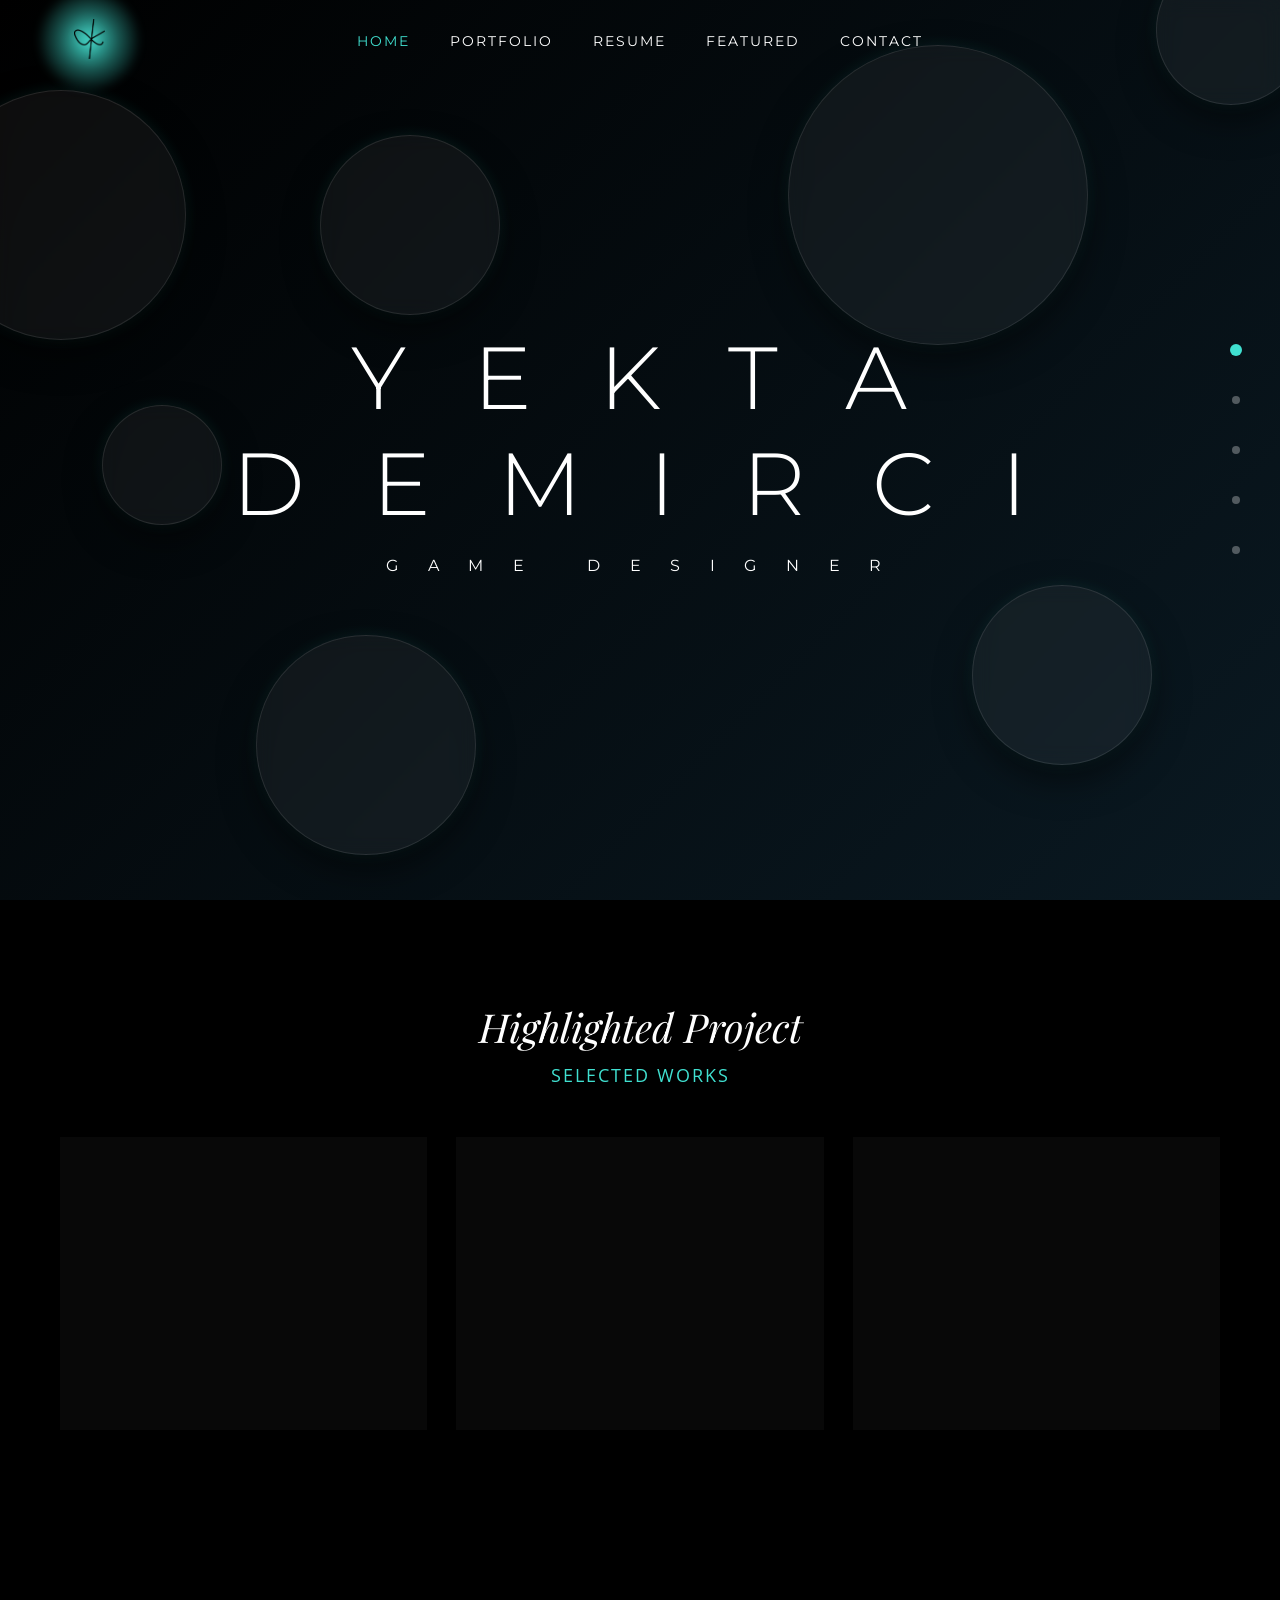
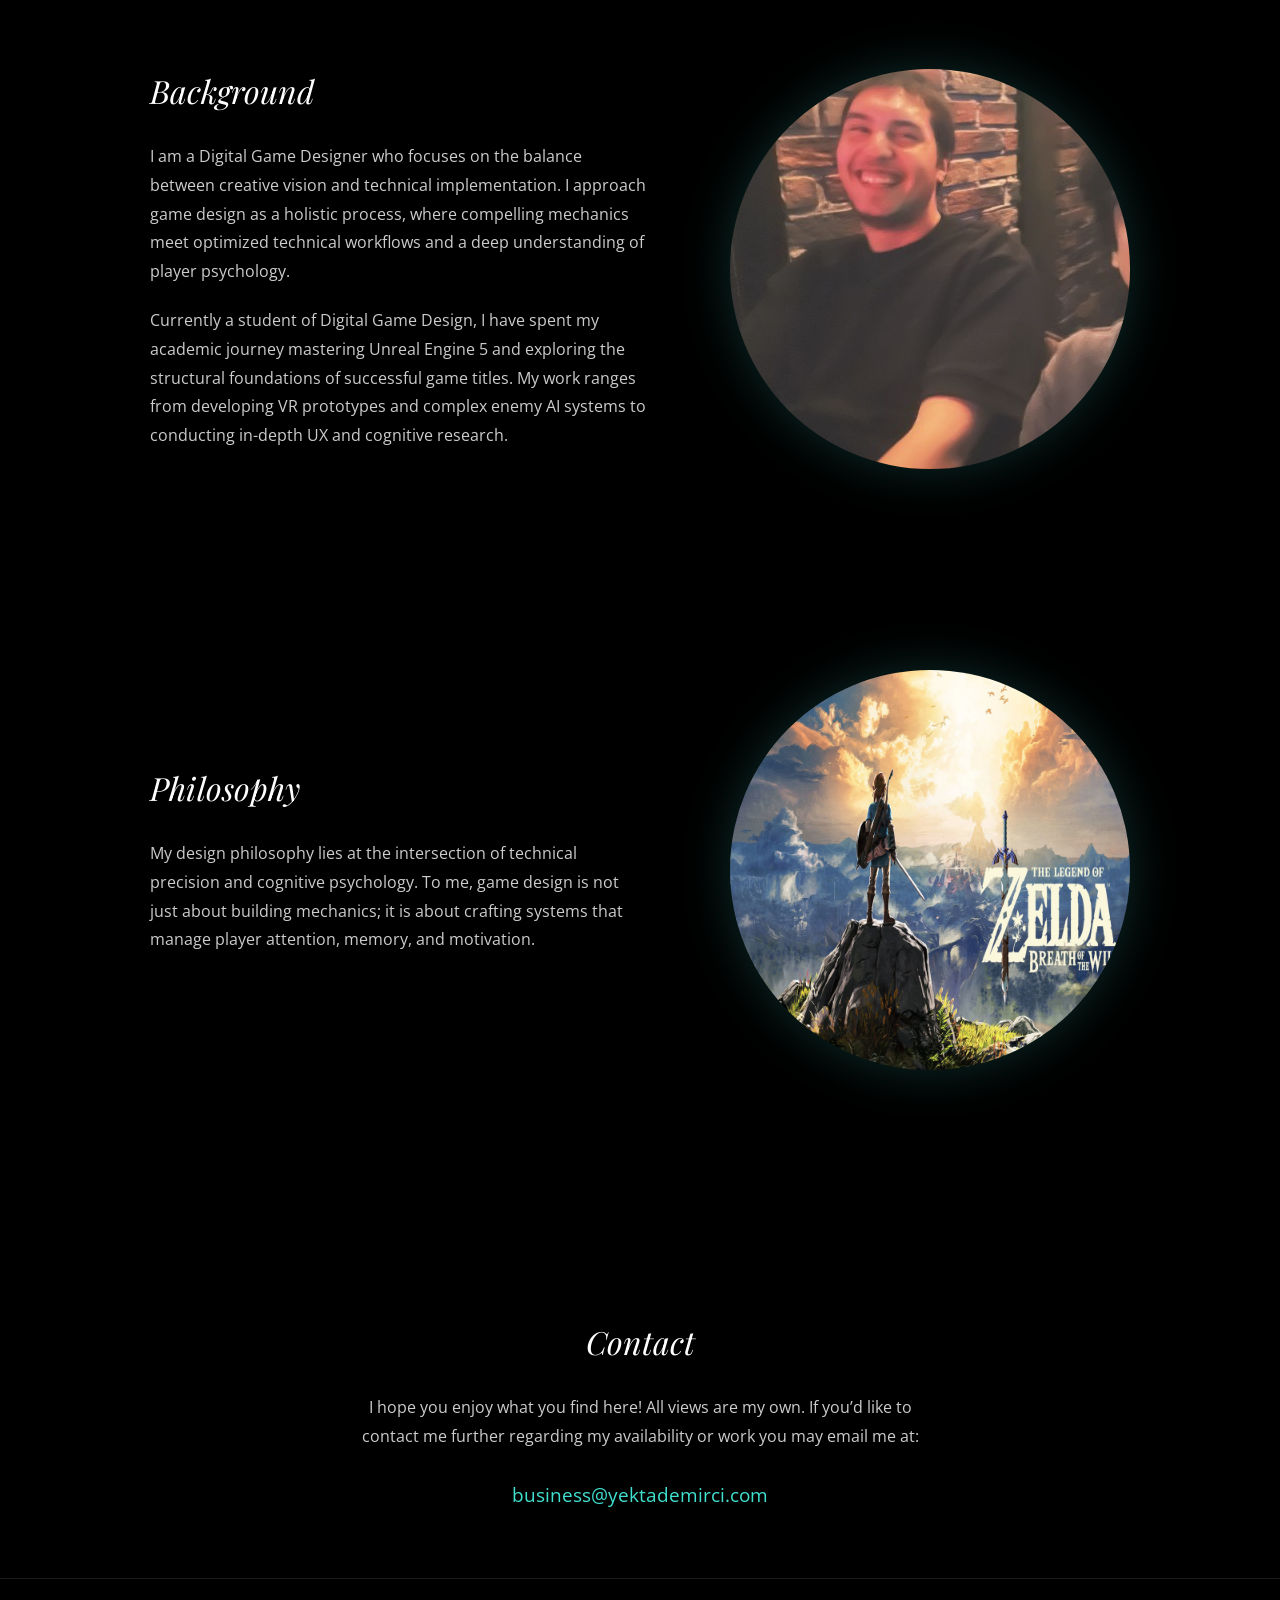
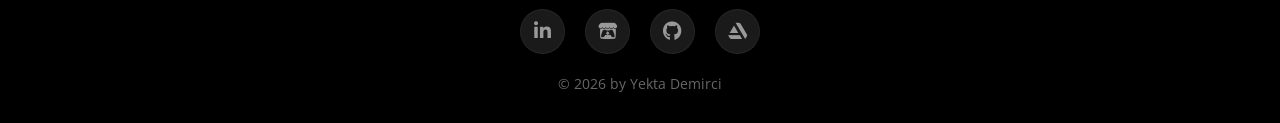
==== commit 361606f4: "feat: Add navigation logo and favicon to all pages with new styling and responsive adjustments." ====
--- a/index.html
+++ b/index.html
@@ -35,12 +35,18 @@
 	  gtag('js', new Date());
 	  gtag('config', 'G-4VWEYCCFRG');
 	</script>
+
+	<!-- Favicon -->
+	<link rel="icon" type="image/png" href="images/LOGO.png">
 </head>
 
 <body>
 
 	<!-- Navigation -->
 	<nav id="navbar">
+		<div class="nav-logo">
+			<a href="/"><img src="images/LOGO.png" alt="Yekta Demirci Logo"></a>
+		</div>
 		<ul>
 			<li><a href="/" class="active">HOME</a></li>
 			<li><a href="portfolio">PORTFOLIO</a></li>
--- a/style.css
+++ b/style.css
@@ -62,11 +62,11 @@
     width: 100%;
     height: var(--nav-height);
     display: flex;
-    justify-content: center;
+    justify-content: center; /* Center the links */
     align-items: center;
+    padding: 0 5%;
     z-index: 100;
     background: transparent;
-    /* Assuming hero gradient starts here, we can make it solid black later if needed via JS or specific classes */
     transition: background-color 0.3s ease;
 }
 
@@ -77,9 +77,66 @@
     backdrop-filter: blur(5px);
 }
 
+.nav-logo {
+    position: absolute;
+    left: 5%;
+    display: flex;
+    align-items: center;
+    padding: 10px;
+    z-index: 101;
+}
+
+/* Stylized teal glow/background behind logo */
+.nav-logo::before {
+    content: '';
+    position: absolute;
+    top: 50%;
+    left: 50%;
+    transform: translate(-50%, -50%);
+    width: 100px; /* Use fixed square dimensions for perfect circle */
+    height: 100px;
+    border-radius: 50%; /* Force circular shape */
+    /* Use solid teal at the center for maximum intensity */
+    background: radial-gradient(circle, var(--accent-teal) 0%, var(--accent-glow) 40%, transparent 75%);
+    z-index: -1;
+    pointer-events: none;
+    opacity: 1;
+    filter: blur(5px); /* Smooth out the edges for a more natural glow */
+}
+
+.nav-logo img {
+    height: 40px; /* Slightly smaller to fit decoration */
+    width: auto;
+    transition: transform 0.3s ease;
+    filter: drop-shadow(0 0 5px rgba(255, 255, 255, 0.2));
+}
+
+.nav-logo a:hover img {
+    transform: scale(1.05);
+}
+
 #navbar ul {
     display: flex;
     gap: 40px;
+}
+
+/* Responsive adjustment for navbar */
+@media (max-width: 768px) {
+    #navbar {
+        justify-content: flex-end; /* Links to the right on mobile if logo is fixed */
+    }
+    .nav-logo {
+        left: 20px;
+    }
+    .nav-logo img {
+        height: 30px;
+    }
+    #navbar ul {
+        gap: 15px;
+    }
+    #navbar a {
+        font-size: 0.75rem;
+    }
 }
 
 #navbar a {
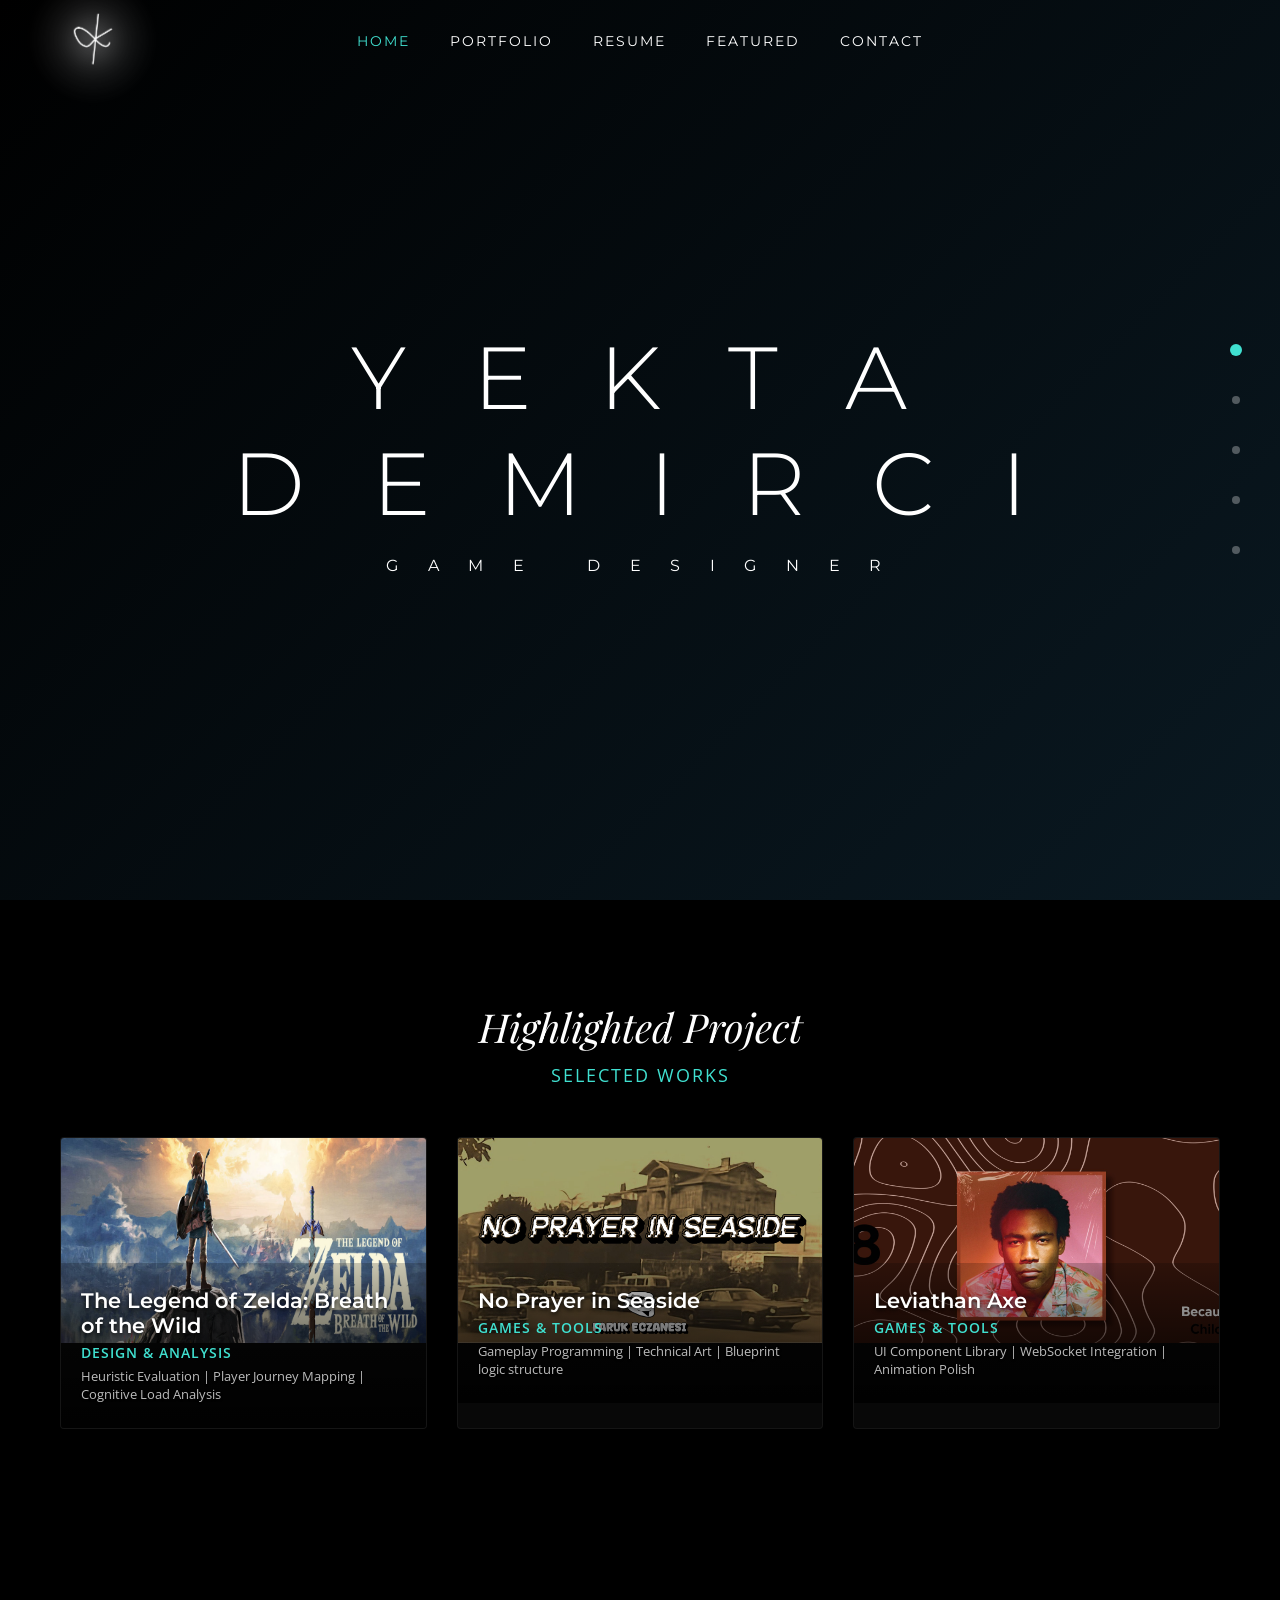
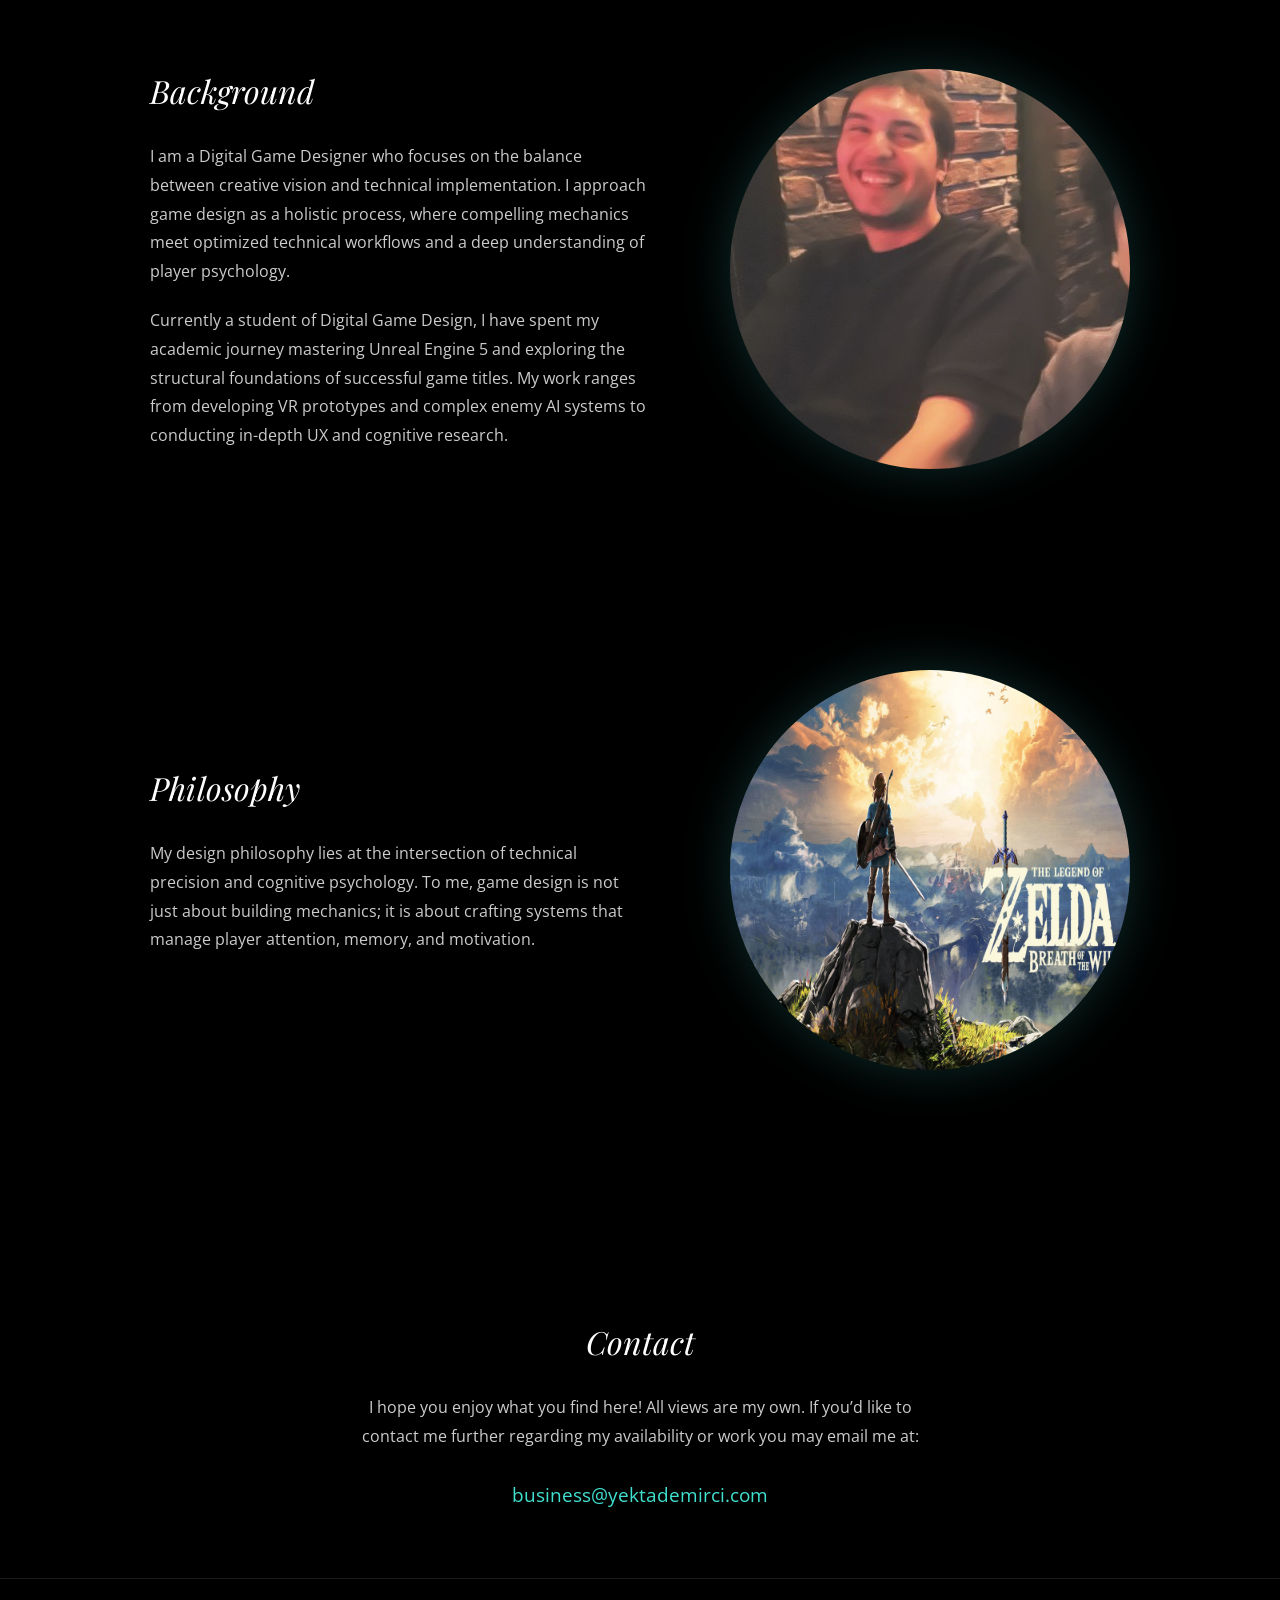
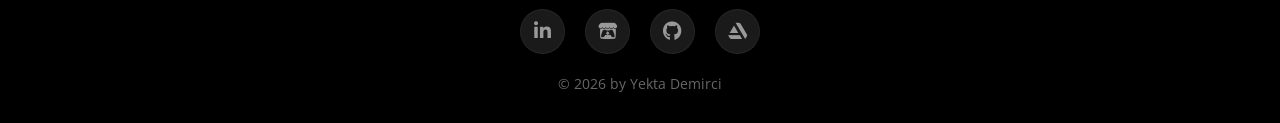
==== commit 0bbba7d3: "feat: Remove floating image placeholders and add Unreal Engine SVG asset." ====
--- a/index.html
+++ b/index.html
@@ -62,15 +62,6 @@
 			<h1>Y E K T A<br>D E M I R C I</h1>
 			<p class="subtitle">G A M E &nbsp; D E S I G N E R</p>
 		</div>
-
-		<!-- Floating Image Placeholders (To simulate the Alexandria Heston layout) -->
-		<div class="floating-img img-1"></div>
-		<div class="floating-img img-2"></div>
-		<div class="floating-img img-3"></div>
-		<div class="floating-img img-4"></div>
-		<div class="floating-img img-5"></div>
-		<div class="floating-img img-6"></div>
-		<div class="floating-img img-7"></div>
 	</header>
 
 	<!-- Main Content Background -->
--- a/style.css
+++ b/style.css
@@ -86,29 +86,42 @@
     z-index: 101;
 }
 
-/* Stylized teal glow/background behind logo */
+/* Stylized white radial glow behind logo */
 .nav-logo::before {
     content: '';
     position: absolute;
     top: 50%;
     left: 50%;
     transform: translate(-50%, -50%);
-    width: 100px; /* Use fixed square dimensions for perfect circle */
-    height: 100px;
-    border-radius: 50%; /* Force circular shape */
-    /* Use solid teal at the center for maximum intensity */
-    background: radial-gradient(circle, var(--accent-teal) 0%, var(--accent-glow) 40%, transparent 75%);
+    width: 120px; /* Increased from 100px */
+    height: 120px;
+    border-radius: 50%;
+    /* Switched to white/neutral glow for maximum visibility */
+    background: radial-gradient(circle, rgba(255, 255, 255, 0.4) 0%, rgba(255, 255, 255, 0.1) 40%, transparent 75%);
     z-index: -1;
     pointer-events: none;
-    opacity: 1;
-    filter: blur(5px); /* Smooth out the edges for a more natural glow */
+    opacity: 0.8;
+    filter: blur(8px);
 }
 
 .nav-logo img {
-    height: 40px; /* Slightly smaller to fit decoration */
+    height: 50px;
     width: auto;
     transition: transform 0.3s ease;
-    filter: drop-shadow(0 0 5px rgba(255, 255, 255, 0.2));
+    
+    /* Using scale(1.01) and perspective(1px) to force high-quality sub-pixel rendering */
+    transform: perspective(1px) translateZ(0) scale(1.01);
+    -webkit-transform: perspective(1px) translateZ(0) scale(1.01);
+    
+    /* Ensure hardware acceleration */
+    backface-visibility: hidden;
+    -webkit-backface-visibility: hidden;
+    
+    /* Simplify filters - removed drop-shadow from img to avoid harsh edges */
+    filter: brightness(0) invert(1);
+    
+    /* Standard image rendering for logos */
+    image-rendering: auto;
 }
 
 .nav-logo a:hover img {
@@ -123,16 +136,30 @@
 /* Responsive adjustment for navbar */
 @media (max-width: 768px) {
     #navbar {
-        justify-content: flex-end; /* Links to the right on mobile if logo is fixed */
+        flex-direction: column;
+        height: auto;
+        padding: 20px 0;
+        justify-content: center;
     }
     .nav-logo {
-        left: 20px;
+        position: relative;
+        left: auto;
+        margin-bottom: 20px;
+        justify-content: center;
     }
     .nav-logo img {
-        height: 30px;
+        height: 35px;
+    }
+    .nav-logo::before {
+        width: 70px;
+        height: 70px;
     }
     #navbar ul {
+        flex-direction: row;
+        justify-content: center;
         gap: 15px;
+        width: 100%;
+        padding: 0 10px;
     }
     #navbar a {
         font-size: 0.75rem;
@@ -223,74 +250,6 @@
     font-weight: 400;
 }
 
-/* Floating Circular Image Placeholders in Hero */
-.floating-img {
-    position: absolute;
-    border-radius: 50%;
-    background-color: rgba(255, 255, 255, 0.05);
-    /* Premium dark glass look */
-    border: 1px solid rgba(255, 255, 255, 0.1);
-    backdrop-filter: blur(10px);
-    box-shadow: 0 15px 35px rgba(0, 0, 0, 0.5), 0 0 15px rgba(64, 224, 208, 0.1);
-    background-size: cover;
-    background-position: center;
-    transition: transform 0.4s ease;
-}
-
-.floating-img:hover {
-    transform: scale(1.05);
-    /* Slight zoom on hover */
-}
-
-/* Random-ish positioning based on Alexandria's site */
-.img-1 {
-    width: 250px;
-    height: 250px;
-    top: 10%;
-    left: -5%;
-}
-
-.img-2 {
-    width: 180px;
-    height: 180px;
-    top: 15%;
-    left: 25%;
-}
-
-.img-3 {
-    width: 300px;
-    height: 300px;
-    top: 5%;
-    right: 15%;
-}
-
-.img-4 {
-    width: 150px;
-    height: 150px;
-    top: -5%;
-    right: -2%;
-}
-
-.img-5 {
-    width: 120px;
-    height: 120px;
-    top: 45%;
-    left: 8%;
-}
-
-.img-6 {
-    width: 220px;
-    height: 220px;
-    bottom: 5%;
-    left: 20%;
-}
-
-.img-7 {
-    width: 180px;
-    height: 180px;
-    bottom: 15%;
-    right: 10%;
-}
 
 /* Ensure mobile layout doesn't break horizontal scroll */
 @media (max-width: 768px) {
@@ -304,10 +263,6 @@
         letter-spacing: 0.4em;
     }
 
-    .floating-img {
-        display: none;
-        /* Hide on mobile to keep it clean, or scale down */
-    }
 }
 
 /* --- SHOWCASE SECTION --- */
@@ -590,7 +545,7 @@
 }
 
 .portfolio-container {
-    padding-top: var(--nav-height);
+    padding-top: calc(var(--nav-height) + 60px); /* Increased padding for better spacing from navbar */
     max-width: 1200px;
     width: 100%;
     margin: 0 auto;
@@ -603,7 +558,7 @@
     font-size: 2.5rem;
     font-weight: 300;
     letter-spacing: 0.2em;
-    margin-bottom: 40px;
+    margin-bottom: 60px; /* Increased margin */
 }
 
 /* Portfolio Filters */
@@ -612,7 +567,7 @@
     flex-wrap: wrap;
     justify-content: center;
     gap: 15px;
-    margin-bottom: 50px;
+    margin-bottom: 60px; /* Increased margin before the grid */
 }
 
 .filter-btn {
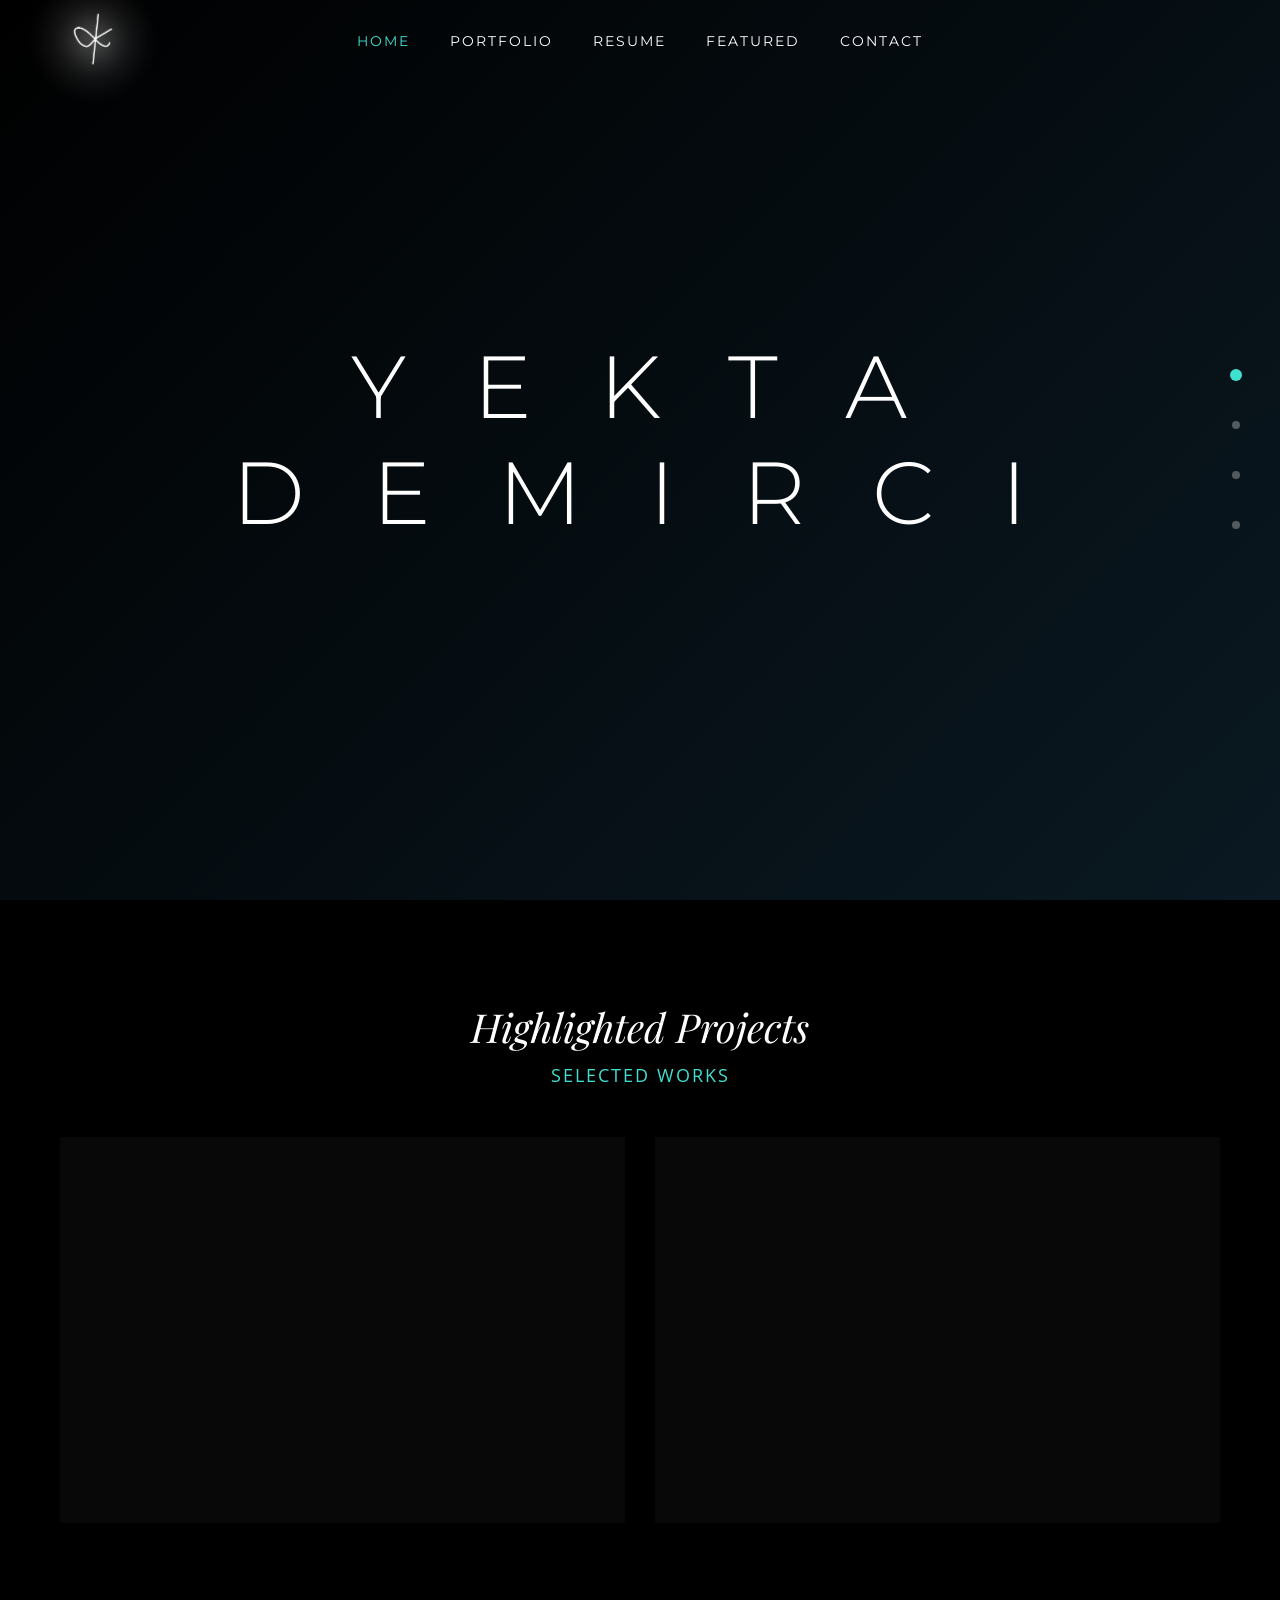
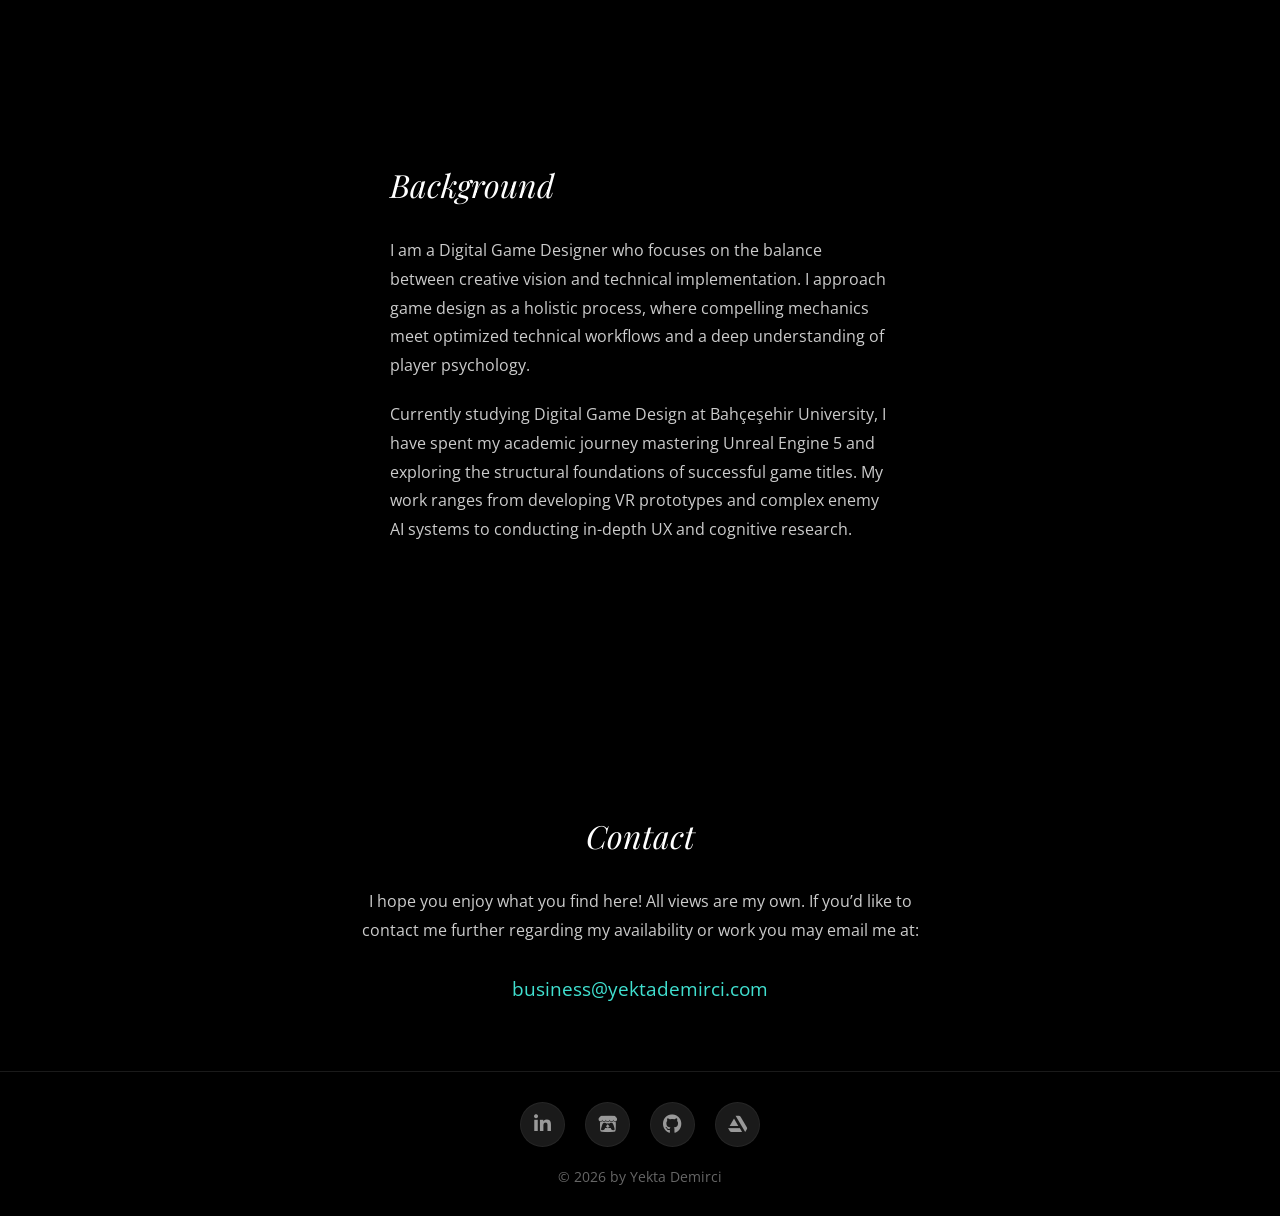
==== commit 5f3ee942: "feat: add local project editor and update portfolio content Save projects and uploaded assets direct" ====
--- a/index.html
+++ b/index.html
@@ -1,215 +1,226 @@
-<!DOCTYPE html>
-<html lang="en">
-
-<head>
-	<meta charset="UTF-8">
-	<meta name="viewport" content="width=device-width, initial-scale=1.0">
-	<title>HOME | Yekta Demirci</title>
-	<link rel="stylesheet" href="style.css">
-	<!-- FontAwesome for Social Icons -->
-	<link rel="stylesheet" href="https://cdnjs.cloudflare.com/ajax/libs/font-awesome/6.4.0/css/all.min.css" integrity="sha512-iecdLmaskl7CVkqkXNQ/ZH/XLlvWZOJyj7Yy7tcenmpD1ypASozpmT/E0iPtmFIB46ZmdtAc9eNBvH0H/ZpiBw==" crossorigin="anonymous" referrerpolicy="no-referrer">
-	<meta name="description" content="Yekta Demirci - Digital Game Designer portfolio. Showcase of games, UX analysis, and game design projects.">
-	<meta name="keywords" content="Yekta Demirci, Game Design, Portfolio, Digital Game Designer, Unreal Engine, UX Research">
-	
-	<!-- Open Graph / Facebook -->
-	<meta property="og:type" content="website">
-	<meta property="og:url" content="https://www.yektademirci.com/">
-	<meta property="og:title" content="Yekta Demirci | Digital Game Designer Portfolio">
-	<meta property="og:description" content="Explore the portfolio of Yekta Demirci, a Digital Game Designer specializing in immersive mechanics and player experience.">
-	<meta property="og:image" content="https://www.yektademirci.com/images/bgPhoto.jpg">
-
-	<!-- Twitter -->
-	<meta property="twitter:card" content="summary_large_image">
-	<meta property="twitter:url" content="https://www.yektademirci.com/">
-	<meta property="twitter:title" content="Yekta Demirci | Digital Game Designer Portfolio">
-	<meta property="twitter:description" content="Explore the portfolio of Yekta Demirci, a Digital Game Designer specializing in immersive mechanics and player experience.">
-	<meta property="twitter:image" content="https://www.yektademirci.com/images/bgPhoto.jpg">
-
-	<link rel="canonical" href="https://www.yektademirci.com/">
-
-	<!-- Google Analytics -->
-	<script async src="https://www.googletagmanager.com/gtag/js?id=G-4VWEYCCFRG"></script>
-	<script>
-	  window.dataLayer = window.dataLayer || [];
-	  function gtag(){dataLayer.push(arguments);}
-	  gtag('js', new Date());
-	  gtag('config', 'G-4VWEYCCFRG');
-	</script>
-
-	<!-- Favicon -->
-	<link rel="icon" type="image/png" href="images/LOGO.png">
-</head>
-
-<body>
-
-	<!-- Navigation -->
-	<nav id="navbar">
-		<div class="nav-logo">
-			<a href="/"><img src="images/LOGO.png" alt="Yekta Demirci Logo"></a>
-		</div>
-		<ul>
-			<li><a href="/" class="active">HOME</a></li>
-			<li><a href="portfolio">PORTFOLIO</a></li>
-			<li><a href="resume">RESUME</a></li>
-			<li><a href="featured">FEATURED</a></li>
-			<li><a href="#contact">CONTACT</a></li>
-		</ul>
-	</nav>
-
-	<!-- Hero Section -->
-	<header class="hero">
-		<div class="hero-content">
-			<h1>Y E K T A<br>D E M I R C I</h1>
-			<p class="subtitle">G A M E &nbsp; D E S I G N E R</p>
-		</div>
-	</header>
-
-	<!-- Main Content Background -->
-	<main class="content-sections">
-		<!-- Dot Navigation Sidebar -->
-		<nav class="dot-nav">
-			<ul id="home-dots">
-				<li><a href="#top" title="Top"><span class="dot"></span></a></li>
-				<li><a href="#showcase" title="Highlighted Project"><span class="dot"></span></a></li>
-				<!-- Dynamic dots will be injected here -->
-				<li><a href="#contact" title="Contact"><span class="dot"></span></a></li>
-			</ul>
-		</nav>
-
-		<!-- Showcase Section -->
-		<section class="showcase-section fade-in-section" id="showcase">
-			<div class="showcase-header text-center">
-				<h2>Highlighted Project</h2>
-				<p>Selected Works</p>
-			</div>
-			<div id="showcase-grid" class="showcase-grid">
-				<!-- Showcase cards will be injected here -->
-			</div>
-		</section>
-
-		<div id="dynamic-home-sections">
-			<!-- Dynamic sections from projects-data.js will be injected here -->
-		</div>
-
-		<!-- Section 3: Contact -->
-		<section class="contact-section fade-in-section" id="contact">
-			<div class="contact-content text-center">
-				<h2>Contact</h2>
-				<p>
-					I hope you enjoy what you find here! All views are my own. If you’d like to contact me further
-					regarding my availability or work you may email me at:
-				</p>
-				<a href="#" class="email-link">business@yektademirci.com</a>
-			</div>
-		</section>
-	</main>
-
-	<footer>
-		<div class="social-links">
-			<a href="https://www.linkedin.com/in/yekta-demirci" target="_blank" rel="noopener noreferrer" aria-label="LinkedIn"><i
-					class="fa-brands fa-linkedin-in"></i></a>
-			<a href="https://yekta-demirci.itch.io/" target="_blank" rel="noopener noreferrer" aria-label="Itch.io"><i
-					class="fa-brands fa-itch-io"></i></a>
-			<a href="https://github.com/Lutherieon" target="_blank" rel="noopener noreferrer" aria-label="GitHub"><i
-					class="fa-brands fa-github"></i></a>
-			<a href="https://www.artstation.com/devletsanatcisi" target="_blank" rel="noopener noreferrer" aria-label="ArtStation"><i
-					class="fa-brands fa-artstation"></i></a>
-		</div>
-		<p>© 2026 by Yekta Demirci</p>
-	</footer>
-
-	<!-- Scripts -->
-	<script src="projects-data.js"></script>
-	<script src="script.js"></script>
-
-	<!-- Simple JS to add solid background to nav on scroll + Dynamic Sections -->
-	<script>
-		document.addEventListener("DOMContentLoaded", () => {
-			// 1. Navbar Scroll Logic
-			const navbar = document.getElementById('navbar');
-			window.addEventListener('scroll', () => {
-				if (window.scrollY > 50) {
-					navbar.classList.add('scrolled');
-				} else {
-					navbar.classList.remove('scrolled');
-				}
-			});
-
-			// 1.5 Showcase Injection
-			if (typeof window.PROJECTS !== 'undefined') {
-				const showcaseGrid = document.getElementById('showcase-grid');
-				if (showcaseGrid) {
-					const topProjects = window.PROJECTS.filter(p => p.showcase);
-					topProjects.forEach(project => {
-						const card = document.createElement('a');
-						card.href = `project-detail?id=${project.id}`;
-						card.className = "showcase-card";
-						card.innerHTML = `
-							<div class="showcase-image" style="background-image: url('${project.thumbnail}')"></div>
-							<div class="showcase-content">
-								<h3>${project.title}</h3>
-								<p class="showcase-category">${project.category}</p>
-								${project.contributions && project.contributions.length > 0 ? `
-									<p class="showcase-roles">${project.contributions.slice(0, 3).join(' | ')}</p>
-								` : ''}
-							</div>
-						`;
-						showcaseGrid.appendChild(card);
-					});
-				}
-			}
-
-			// 2. Dynamic Home Sections Injection
-			if (typeof window.HOME_SECTIONS !== 'undefined') {
-				const container = document.getElementById('dynamic-home-sections');
-				const dotsList = document.getElementById('home-dots');
-				const contactDot = dotsList.querySelector('li:last-child');
-
-				window.HOME_SECTIONS.forEach((section, index) => {
-					const isAlternate = index % 2 === 0; // Even indexes get alternate class
-					const sectionEl = document.createElement('section');
-					sectionEl.className = `info-section ${isAlternate ? 'alternate' : ''} fade-in-section`;
-					sectionEl.id = section.id;
-
-					// Generate Paragraphs
-					const paragraphs = section.text.map(p => `<p>${p}</p>`).join('');
-
-					// Construct Section innerHTML (Image + Text)
-					if (isAlternate) {
-						sectionEl.innerHTML = `
-                            <div class="section-image" style="background-image: url('${section.image}');"></div>
-                            <div class="section-text">
-                                <h2>${section.title}</h2>
-                                ${paragraphs}
-                            </div>
-                        `;
-					} else {
-						sectionEl.innerHTML = `
-                            <div class="section-text">
-                                <h2>${section.title}</h2>
-                                ${paragraphs}
-                            </div>
-                            <div class="section-image" style="background-image: url('${section.image}');"></div>
-                        `;
-					}
-
-					container.appendChild(sectionEl);
-
-					// Add Dot for this section
-					const dotLi = document.createElement('li');
-					dotLi.innerHTML = `<a href="#${section.id}" title="${section.title}"><span class="dot"></span></a>`;
-					dotsList.insertBefore(dotLi, contactDot);
-				});
-
-				// Re-initialize animations and nav
-				if (window.initFadeAnimations) window.initFadeAnimations();
-				if (window.initDotNav) window.initDotNav();
-
-				// Force a refresh of visibility
-				window.dispatchEvent(new Event('resize'));
-			}
-		});
-	</script>
-</body>
-
-</html>+<!DOCTYPE html>
+<html lang="en">
+
+<head>
+	<meta charset="UTF-8">
+	<meta name="viewport" content="width=device-width, initial-scale=1.0">
+	<title>HOME | Yekta Demirci</title>
+	<link rel="stylesheet" href="style.css">
+	<!-- FontAwesome for Social Icons -->
+	<link rel="stylesheet" href="https://cdnjs.cloudflare.com/ajax/libs/font-awesome/6.4.0/css/all.min.css" integrity="sha512-iecdLmaskl7CVkqkXNQ/ZH/XLlvWZOJyj7Yy7tcenmpD1ypASozpmT/E0iPtmFIB46ZmdtAc9eNBvH0H/ZpiBw==" crossorigin="anonymous" referrerpolicy="no-referrer">
+	<meta name="description" content="Yekta Demirci - Digital Game Designer portfolio. Showcase of games, UX analysis, and game design projects.">
+	<meta name="keywords" content="Yekta Demirci, Game Design, Portfolio, Digital Game Designer, Unreal Engine, UX Research">
+
+	<!-- Open Graph / Facebook -->
+	<meta property="og:type" content="website">
+	<meta property="og:url" content="https://www.yektademirci.com/">
+	<meta property="og:title" content="Yekta Demirci | Digital Game Designer Portfolio">
+	<meta property="og:description" content="Explore the portfolio of Yekta Demirci, a Digital Game Designer specializing in immersive mechanics and player experience.">
+	<meta property="og:image" content="https://www.yektademirci.com/images/bgPhoto.jpg">
+
+	<!-- Twitter -->
+	<meta property="twitter:card" content="summary_large_image">
+	<meta property="twitter:url" content="https://www.yektademirci.com/">
+	<meta property="twitter:title" content="Yekta Demirci | Digital Game Designer Portfolio">
+	<meta property="twitter:description" content="Explore the portfolio of Yekta Demirci, a Digital Game Designer specializing in immersive mechanics and player experience.">
+	<meta property="twitter:image" content="https://www.yektademirci.com/images/bgPhoto.jpg">
+
+	<link rel="canonical" href="https://www.yektademirci.com/">
+
+	<!-- Google Analytics -->
+	<script async src="https://www.googletagmanager.com/gtag/js?id=G-4VWEYCCFRG"></script>
+	<script>
+	  window.dataLayer = window.dataLayer || [];
+	  function gtag(){dataLayer.push(arguments);}
+	  gtag('js', new Date());
+	  gtag('config', 'G-4VWEYCCFRG');
+	</script>
+
+	<!-- Favicon -->
+	<link rel="icon" type="image/png" href="images/LOGO.png">
+</head>
+
+<body>
+    <a href="#main-content" class="skip-link">Skip to content</a>
+
+	<!-- Navigation -->
+	<nav aria-label="Main navigation" id="navbar">
+		<div class="nav-logo">
+			<a href="index.html"><img src="images/LOGO.png" alt="Yekta Demirci Logo"></a>
+		</div>
+		<ul>
+			<li><a href="index.html" class="active" aria-current="page">HOME</a></li>
+			<li><a href="portfolio.html">PORTFOLIO</a></li>
+			<li><a href="resume.html">RESUME</a></li>
+			<li><a href="featured.html">FEATURED</a></li>
+			<li><a href="#contact">CONTACT</a></li>
+		</ul>
+	</nav>
+
+	<!-- Hero Section -->
+	<header class="hero" id="top">
+		<div class="hero-content">
+			<h1>Y E K T A<br>D E M I R C I</h1>
+		</div>
+	</header>
+
+	<!-- Main Content Background -->
+	<main id="main-content" class="content-sections">
+		<!-- Dot Navigation Sidebar -->
+		<nav class="dot-nav">
+			<ul id="home-dots">
+				<li><a href="#top" title="Top"><span class="dot"></span></a></li>
+				<li><a href="#showcase" title="Highlighted Projects"><span class="dot"></span></a></li>
+				<!-- Dynamic dots will be injected here -->
+				<li><a href="#contact" title="Contact"><span class="dot"></span></a></li>
+			</ul>
+		</nav>
+
+		<!-- Showcase Section -->
+		<section class="showcase-section fade-in-section" id="showcase">
+			<div class="showcase-header text-center">
+				<h2>Highlighted Projects</h2>
+				<p>Selected Works</p>
+			</div>
+			<div id="showcase-grid" class="showcase-grid">
+				<!-- Showcase cards will be injected here -->
+			</div>
+		</section>
+
+		<div id="dynamic-home-sections">
+			<!-- Dynamic sections from projects-data.js will be injected here -->
+		</div>
+
+		<!-- Section 3: Contact -->
+		<section class="contact-section fade-in-section" id="contact">
+			<div class="contact-content text-center">
+				<h2>Contact</h2>
+				<p>
+					I hope you enjoy what you find here! All views are my own. If you’d like to contact me further
+					regarding my availability or work you may email me at:
+				</p>
+				<a href="mailto:business@yektademirci.com" class="email-link">business@yektademirci.com</a>
+			</div>
+		</section>
+	</main>
+
+	<footer>
+		<div class="social-links">
+			<a href="https://www.linkedin.com/in/yekta-demirci" target="_blank" rel="noopener noreferrer" aria-label="LinkedIn"><i
+					class="fa-brands fa-linkedin-in"></i></a>
+			<a href="https://yekta-demirci.itch.io/" target="_blank" rel="noopener noreferrer" aria-label="Itch.io"><i
+					class="fa-brands fa-itch-io"></i></a>
+			<a href="https://github.com/Lutherieon" target="_blank" rel="noopener noreferrer" aria-label="GitHub"><i
+					class="fa-brands fa-github"></i></a>
+			<a href="https://www.artstation.com/devletsanatcisi" target="_blank" rel="noopener noreferrer" aria-label="ArtStation"><i
+					class="fa-brands fa-artstation"></i></a>
+		</div>
+		<p>© 2026 by Yekta Demirci</p>
+	</footer>
+
+	<!-- Scripts -->
+	<script src="project-library.js"></script>
+    <script src="projects-data.js"></script>
+    <script src="portfolio-store.js"></script>
+	<script src="script.js"></script>
+
+	<!-- Simple JS to add solid background to nav on scroll + Dynamic Sections -->
+	<script>
+		document.addEventListener("DOMContentLoaded", async () => {
+                await window.portfolioReady;
+                const escapeHTML = window.PortfolioStore.escape;
+			// 1. Navbar Scroll Logic
+			const navbar = document.getElementById('navbar');
+			window.addEventListener('scroll', () => {
+				if (window.scrollY > 50) {
+					navbar.classList.add('scrolled');
+				} else {
+					navbar.classList.remove('scrolled');
+				}
+			});
+
+			// 1.5 Showcase Injection
+			if (typeof window.PROJECTS !== 'undefined') {
+				const showcaseGrid = document.getElementById('showcase-grid');
+				if (showcaseGrid) {
+					const topProjects = window.PROJECTS.filter(p => p.showcase && p.published !== false);
+					topProjects.forEach(project => {
+						const card = document.createElement('a');
+						card.href = `project-detail.html?id=${encodeURIComponent(project.id)}`;
+						card.className = "showcase-card";
+						card.innerHTML = `
+							<div class="showcase-image" style="background-image: url('${project.thumbnail}')"></div>
+							<div class="showcase-content">
+								<h3>${escapeHTML(project.title)}</h3>
+								<p class="showcase-category">${escapeHTML(project.category)}</p>
+								${project.contributions && project.contributions.length > 0 ? `
+									<p class="showcase-roles">${project.contributions.slice(0, 3).map(escapeHTML).join(' | ')}</p>
+								` : ''}
+							</div>
+						`;
+						showcaseGrid.appendChild(card);
+					});
+				}
+			}
+
+			// 2. Dynamic Home Sections Injection
+			if (typeof window.HOME_SECTIONS !== 'undefined') {
+				const container = document.getElementById('dynamic-home-sections');
+				const dotsList = document.getElementById('home-dots');
+				const contactDot = dotsList.querySelector('li:last-child');
+
+				window.HOME_SECTIONS.forEach((section, index) => {
+					const isAlternate = index % 2 === 0; // Even indexes get alternate class
+					const sectionEl = document.createElement('section');
+					sectionEl.className = `info-section ${isAlternate ? 'alternate' : ''} fade-in-section`;
+					sectionEl.id = section.id;
+
+					// Generate Paragraphs
+					const paragraphs = section.text.map(p => `<p>${p}</p>`).join('');
+
+					// Images are optional; text-only sections have no empty image placeholder.
+					if (!section.image) {
+						sectionEl.innerHTML = `
+                            <div class="section-text">
+                                <h2>${section.title}</h2>
+                                ${paragraphs}
+                            </div>
+                        `;
+					} else if (isAlternate) {
+						sectionEl.innerHTML = `
+                            <div class="section-image" style="background-image: url('${section.image}');"></div>
+                            <div class="section-text">
+                                <h2>${section.title}</h2>
+                                ${paragraphs}
+                            </div>
+                        `;
+					} else {
+						sectionEl.innerHTML = `
+                            <div class="section-text">
+                                <h2>${section.title}</h2>
+                                ${paragraphs}
+                            </div>
+                            <div class="section-image" style="background-image: url('${section.image}');"></div>
+                        `;
+					}
+
+					container.appendChild(sectionEl);
+
+					// Add Dot for this section
+					const dotLi = document.createElement('li');
+					dotLi.innerHTML = `<a href="#${section.id}" title="${section.title}"><span class="dot"></span></a>`;
+					dotsList.insertBefore(dotLi, contactDot);
+				});
+
+				// Re-initialize animations and nav
+				if (window.initFadeAnimations) window.initFadeAnimations();
+				if (window.initDotNav) window.initDotNav();
+
+				// Force a refresh of visibility
+				window.dispatchEvent(new Event('resize'));
+			}
+		});
+	</script>
+</body>
+
+</html>
--- a/style.css
+++ b/style.css
@@ -108,18 +108,18 @@
     height: 50px;
     width: auto;
     transition: transform 0.3s ease;
-    
+
     /* Using scale(1.01) and perspective(1px) to force high-quality sub-pixel rendering */
     transform: perspective(1px) translateZ(0) scale(1.01);
     -webkit-transform: perspective(1px) translateZ(0) scale(1.01);
-    
+
     /* Ensure hardware acceleration */
     backface-visibility: hidden;
     -webkit-backface-visibility: hidden;
-    
+
     /* Simplify filters - removed drop-shadow from img to avoid harsh edges */
     filter: brightness(0) invert(1);
-    
+
     /* Standard image rendering for logos */
     image-rendering: auto;
 }
@@ -1801,4 +1801,43 @@
 #page-project-title-container,
 #navbar {
     scroll-margin-top: 100px;
-}+}
+
+/* CV bullet support from the user's original local changes. */
+.resume-bullets { list-style: none; padding: 0; margin: 15px 0 0; display: flex; flex-direction: column; gap: 12px; }
+.resume-bullets li { position: relative; padding-left: 22px; font-family: var(--font-body); font-size: .98rem; line-height: 1.7; color: #ccc; }
+.resume-bullets li::before { content: "•"; position: absolute; left: 4px; top: 0; color: var(--accent-teal); font-size: 1.2rem; line-height: 1.5; }
+.resume-bullets b, .resume-bullets strong { color: #fff; font-weight: 600; }
+.resume-bullets u { text-underline-offset: 3px; color: #e6e6e6; }
+.resume-bullets code { background: rgba(64,224,208,.1); border: 1px solid rgba(64,224,208,.25); padding: 2px 7px; border-radius: 4px; font-size: .88rem; color: var(--accent-teal); }
+
+/* Small functional fixes; original typography, colors and layout stay in place. */
+a:focus-visible, button:focus-visible { outline: 2px solid var(--accent-teal); outline-offset: 4px; }
+[hidden] { display: none !important; }
+.skip-link { position: fixed; top: 10px; left: 10px; z-index: 200; padding: 10px 18px; background: var(--bg-color-dark); color: var(--accent-teal); transform: translateY(-180%); }
+.skip-link:focus { transform: translateY(0); }
+.fade-in-section { opacity: 1; transform: none; }
+.js .fade-in-section:not(.is-visible) { opacity: 0; transform: translateY(30px); }
+.resume-summary, .project-count, .featured-empty { color: #ccc; line-height: 1.8; margin-bottom: 30px; }
+.resume-summary { max-width: 650px; margin-inline: auto; }
+.resume-skill-group { margin-bottom: 30px; }
+.project-resource-links a, .featured-empty a { color: var(--accent-teal); text-decoration: underline; text-underline-offset: 4px; }
+.content-block .text-block { white-space: pre-line; }
+.project-title, .card-title-overlay h3, .showcase-content h3,
+.next-project-title, .card-description { white-space: pre-line; }
+.pdf-wrapper canvas { max-width: 100%; max-height: 100%; object-fit: contain; }
+@media (max-width: 768px) {
+    :root { --nav-height: 150px; }
+    #navbar a { font-size: .75rem; }
+    #navbar ul a { display: inline-flex; min-height: 44px; align-items: center; justify-content: center; }
+    .portfolio-container, .resume-container, .featured-container { padding-top: calc(var(--nav-height) + 30px); }
+    .project-hero { margin-top: var(--nav-height); }
+    .section-image { max-width: 100%; }
+    .showcase-grid { grid-template-columns: minmax(0, 1fr); }
+    .hero h1, .project-title, .content-block h2 { overflow-wrap: anywhere; }
+}
+@media (prefers-reduced-motion: reduce) {
+    html { scroll-behavior: auto; }
+    *, *::before, *::after { animation: none !important; transition: none !important; }
+    .js .fade-in-section:not(.is-visible) { opacity: 1; transform: none; }
+}
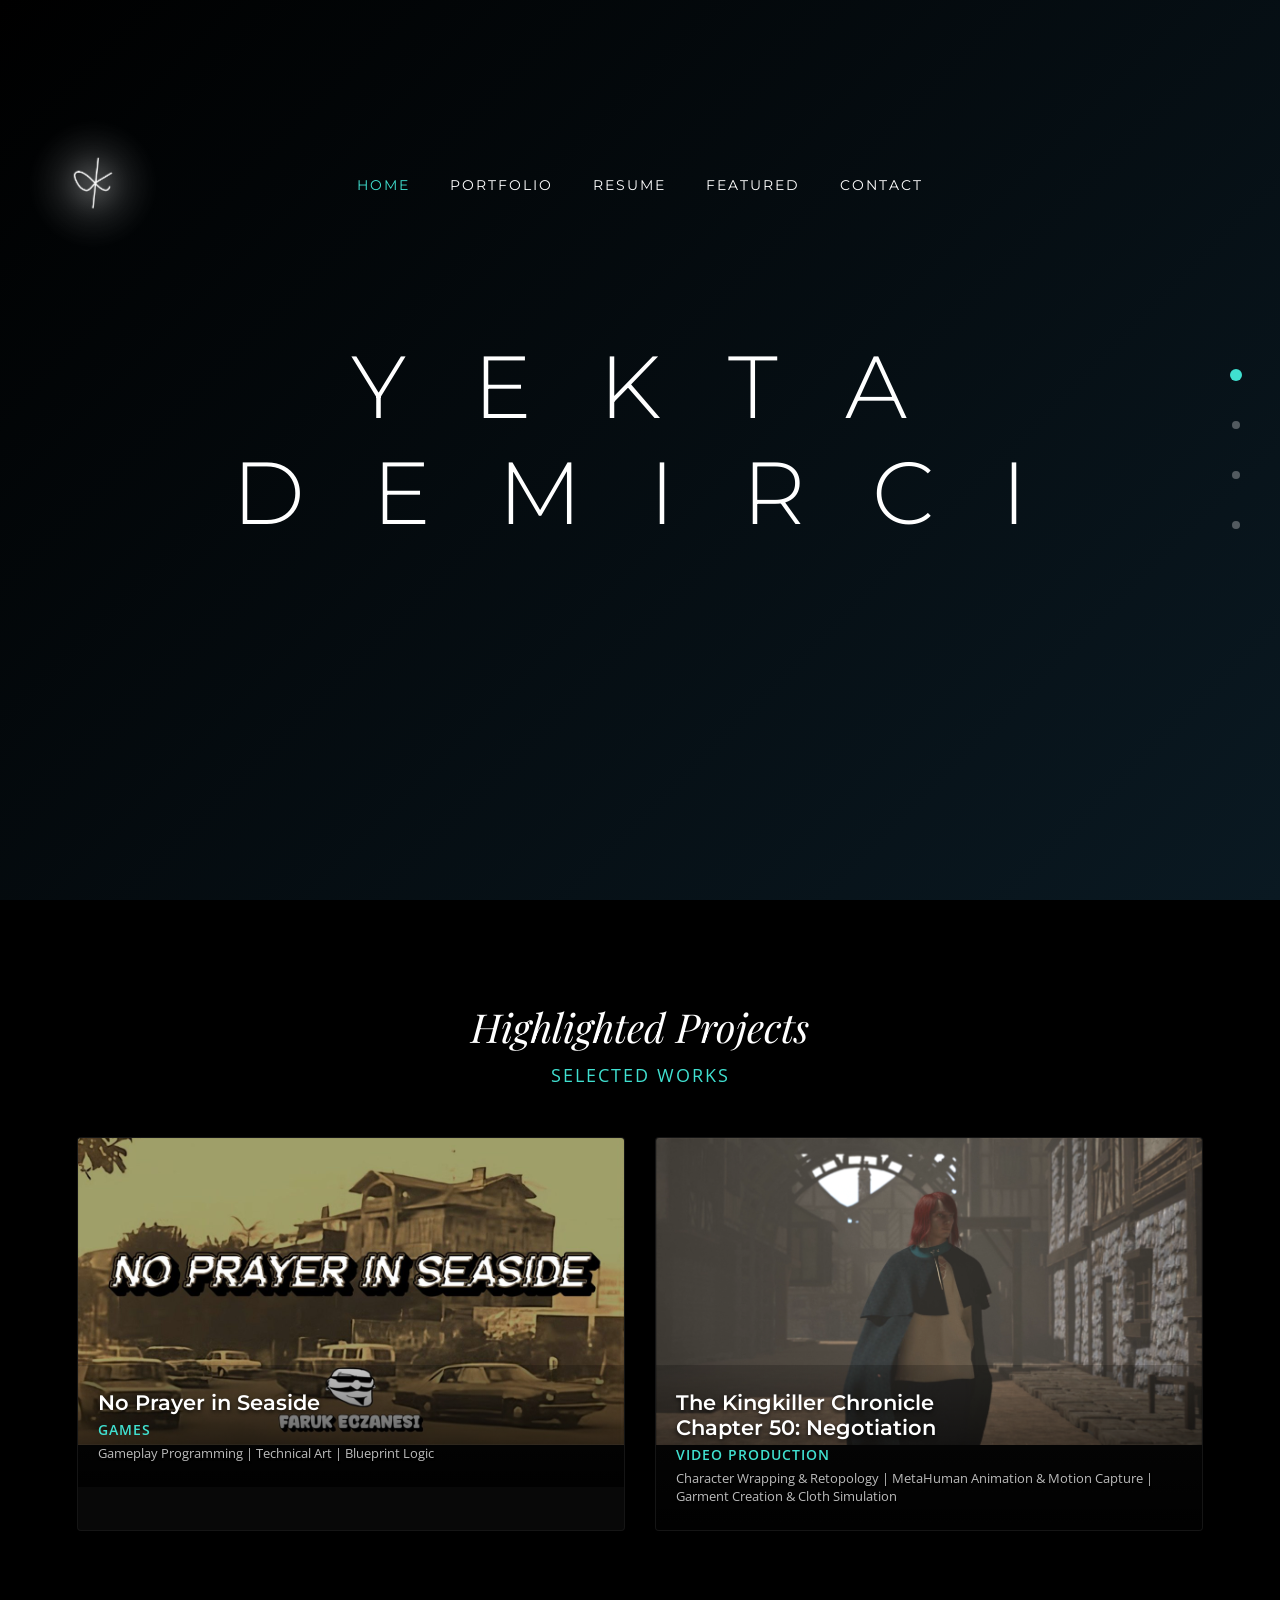
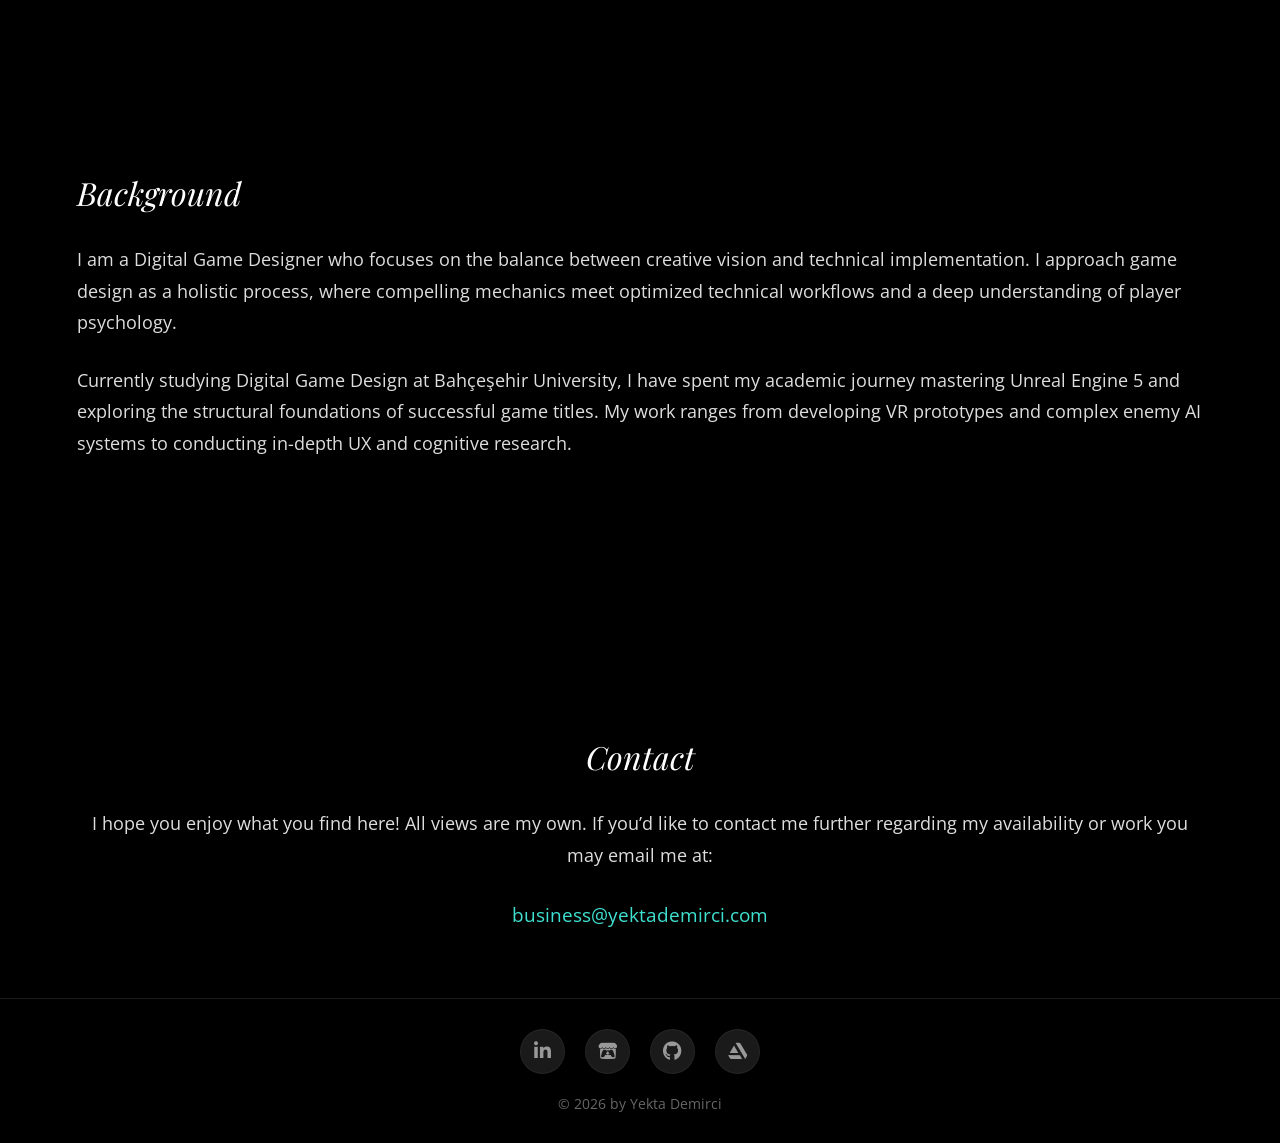
==== commit 6980ceff: "Refactor code structure and remove redundant sections for improved readability and maintainability" ====
--- a/index.html
+++ b/index.html
@@ -149,7 +149,7 @@
 						card.href = `project-detail.html?id=${encodeURIComponent(project.id)}`;
 						card.className = "showcase-card";
 						card.innerHTML = `
-							<div class="showcase-image" style="background-image: url('${project.thumbnail}')"></div>
+							<div class="showcase-image" style="background-image: url('${project.thumbnail}'); background-position: ${window.PortfolioStore.coverPosition(project.thumbnailPosition).x}% ${window.PortfolioStore.coverPosition(project.thumbnailPosition).y}%"></div>
 							<div class="showcase-content">
 								<h3>${escapeHTML(project.title)}</h3>
 								<p class="showcase-category">${escapeHTML(project.category)}</p>
--- a/style.css
+++ b/style.css
@@ -16,6 +16,8 @@
     --font-body: 'Open Sans', sans-serif;
 
     --nav-height: 80px;
+    --site-content-width: 1600px;
+    --site-gutter: clamp(20px, 6vw, 96px);
 }
 
 * {
@@ -267,10 +269,11 @@
 
 /* --- SHOWCASE SECTION --- */
 .showcase-section {
-    max-width: 1200px;
+    max-width: var(--site-content-width);
+    width: 100%;
     margin: 0 auto 120px;
     /* Alttan 120px dış boşluk! */
-    padding: 100px 20px 80px;
+    padding: 100px var(--site-gutter) 80px;
 }
 
 .showcase-header {
@@ -383,9 +386,10 @@
     display: flex;
     justify-content: center;
     align-items: center;
-    max-width: 1200px;
+    max-width: var(--site-content-width);
+    width: 100%;
     margin: 0 auto;
-    padding: 100px 20px;
+    padding: 100px var(--site-gutter);
     gap: 80px;
 }
 
@@ -406,14 +410,15 @@
         flex-direction: column;
         text-align: center;
         gap: 40px;
-        padding: 60px 20px;
+        padding: 60px var(--site-gutter);
     }
 }
 
 /* Section Text Styling */
 .section-text {
     flex: 1;
-    max-width: 500px;
+    min-width: 0;
+    width: 100%;
 }
 
 .section-text h2 {
@@ -427,11 +432,10 @@
 
 .section-text p {
     font-family: var(--font-body);
-    font-size: 1rem;
-    line-height: 1.8;
-    margin-bottom: 20px;
-    color: #cccccc;
-    /* Slightly dimmed white for readability */
+    font-size: 1.125rem;
+    line-height: 1.75;
+    margin-bottom: 26px;
+    color: #dedede;
 }
 
 /* Section Image (Circular placeholders with glow) */
@@ -456,10 +460,17 @@
 
 /* --- CONTACT SECTION --- */
 .contact-section {
-    padding: 150px 20px 50px;
+    max-width: var(--site-content-width);
+    width: 100%;
+    margin-inline: auto;
+    padding: 150px var(--site-gutter) 50px;
     display: flex;
     flex-direction: column;
     align-items: center;
+}
+
+.contact-content {
+    width: 100%;
 }
 
 .contact-content h2 {
@@ -471,10 +482,10 @@
 }
 
 .contact-content p {
-    max-width: 600px;
     margin: 0 auto 30px;
-    line-height: 1.8;
-    color: #cccccc;
+    font-size: 1.125rem;
+    line-height: 1.75;
+    color: #dedede;
 }
 
 .email-link,
@@ -546,11 +557,11 @@
 
 .portfolio-container {
     padding-top: calc(var(--nav-height) + 60px); /* Increased padding for better spacing from navbar */
-    max-width: 1200px;
+    max-width: var(--site-content-width);
     width: 100%;
     margin: 0 auto;
-    padding-left: 20px;
-    padding-right: 20px;
+    padding-left: var(--site-gutter);
+    padding-right: var(--site-gutter);
 }
 
 .page-title {
@@ -719,10 +730,10 @@
 
 .card-description {
     font-family: var(--font-body);
-    font-size: 1rem;
+    font-size: 1.0625rem;
     color: #e0e0e0;
     margin: 0;
-    line-height: 1.4;
+    line-height: 1.65;
 }
 
 .card-contributions {
@@ -752,7 +763,7 @@
     font-family: var(--font-body);
     font-size: 1rem;
     color: #e0e0e0;
-    line-height: 1.3;
+    line-height: 1.6;
 }
 
 .contributions-list li i {
@@ -770,12 +781,11 @@
 
 .resume-container {
     padding-top: var(--nav-height);
-    max-width: 800px;
-    width: 100%;
-    /* Narrower container for text readability */
+    max-width: var(--site-content-width);
+    width: 100%;
     margin: 0 auto;
-    padding-left: 20px;
-    padding-right: 20px;
+    padding-left: var(--site-gutter);
+    padding-right: var(--site-gutter);
 }
 
 /* PDF Download Section */
@@ -784,7 +794,7 @@
 }
 
 .pdf-download p {
-    font-family: var(--font-serif);
+    font-family: var(--font-body);
     font-size: 1.1rem;
     margin-bottom: 15px;
 }
@@ -849,16 +859,17 @@
 
 .resume-item .dates {
     font-family: var(--font-body);
-    font-size: 0.9rem;
-    color: #999;
+    font-size: 1rem;
+    color: #bdbdbd;
     margin-bottom: 20px;
 }
 
 .resume-item .description {
-    font-family: var(--font-serif);
-    font-size: 1rem;
-    line-height: 1.8;
-    color: #bfbfbf;
+    font-family: var(--font-body);
+    font-size: 1.125rem;
+    font-style: normal;
+    line-height: 1.75;
+    color: #dedede;
 }
 
 .resume-logo {
@@ -889,11 +900,11 @@
 
 .featured-container {
     padding-top: var(--nav-height);
-    max-width: 900px;
+    max-width: var(--site-content-width);
     width: 100%;
     margin: 0 auto;
-    padding-left: 20px;
-    padding-right: 20px;
+    padding-left: var(--site-gutter);
+    padding-right: var(--site-gutter);
 }
 
 .featured-subtitle {
@@ -940,8 +951,7 @@
 
 .featured-entry {
     margin-bottom: 40px;
-    max-width: 500px;
-    /* Keep text lines readable */
+    width: 100%;
 }
 
 .entry-title {
@@ -961,17 +971,18 @@
 }
 
 .entry-location {
-    font-family: var(--font-serif);
+    font-family: var(--font-body);
     font-size: 1rem;
     color: #cccccc;
     margin-bottom: 5px;
 }
 
 .entry-desc {
-    font-family: var(--font-serif);
-    font-size: 0.9rem;
-    color: #999999;
-    line-height: 1.6;
+    font-family: var(--font-body);
+    font-size: 1.0625rem;
+    font-style: normal;
+    color: #dedede;
+    line-height: 1.75;
 }
 
 /* Floating Images on Featured Page */
@@ -1241,12 +1252,12 @@
     z-index: 10;
 }
 
-/* Centralized Container for Content */
+/* Wide project content with space for the fixed section navigation. */
 .project-container {
-    max-width: 800px;
+    max-width: var(--site-content-width);
     width: 100%;
     margin: 0 auto;
-    padding: 60px 20px;
+    padding: 60px var(--site-gutter);
 }
 
 /* Return Navigation */
@@ -1289,23 +1300,25 @@
 }
 
 .project-metadata {
-    font-family: var(--font-serif);
+    font-family: var(--font-body);
     font-size: 1.1rem;
+    font-style: normal;
+    line-height: 1.6;
     color: #ccc;
-    letter-spacing: 0.05em;
+    letter-spacing: 0;
 }
 
 /* Main Content Text and Images */
 .project-content {
     font-family: var(--font-body);
-    font-size: 1.05rem;
-    line-height: 1.8;
-    color: #bfbfbf;
+    font-size: 1.1875rem;
+    line-height: 1.75;
+    color: #dedede;
 }
 
 .intro-text {
     margin-bottom: 60px;
-    font-size: 1.15rem;
+    font-size: 1.25rem;
     /* Intro text is slightly larger */
 }
 
@@ -1315,10 +1328,10 @@
 
 .content-block h2 {
     font-family: var(--font-headers);
-    font-size: 1.2rem;
-    letter-spacing: 0.1em;
+    font-size: 1.4rem;
+    letter-spacing: 0.04em;
     color: #fff;
-    margin-bottom: 20px;
+    margin-bottom: 28px;
     font-weight: 600;
 }
 
@@ -1515,8 +1528,12 @@
     .section-text p,
     .contact-content p,
     .content-block p.text-block {
-        font-size: 1.05rem;
-        line-height: 1.6;
+        font-size: 1.125rem;
+        line-height: 1.75;
+    }
+
+    .project-content {
+        font-size: 1.125rem;
     }
 
     .media-grid {
@@ -1804,12 +1821,12 @@
 }
 
 /* CV bullet support from the user's original local changes. */
-.resume-bullets { list-style: none; padding: 0; margin: 15px 0 0; display: flex; flex-direction: column; gap: 12px; }
-.resume-bullets li { position: relative; padding-left: 22px; font-family: var(--font-body); font-size: .98rem; line-height: 1.7; color: #ccc; }
+.resume-bullets { list-style: none; padding: 0; margin: 20px 0 0; display: flex; flex-direction: column; gap: 20px; }
+.resume-bullets li { position: relative; padding-left: 22px; font-family: var(--font-body); font-size: 1.125rem; line-height: 1.75; color: #dedede; }
 .resume-bullets li::before { content: "•"; position: absolute; left: 4px; top: 0; color: var(--accent-teal); font-size: 1.2rem; line-height: 1.5; }
 .resume-bullets b, .resume-bullets strong { color: #fff; font-weight: 600; }
 .resume-bullets u { text-underline-offset: 3px; color: #e6e6e6; }
-.resume-bullets code { background: rgba(64,224,208,.1); border: 1px solid rgba(64,224,208,.25); padding: 2px 7px; border-radius: 4px; font-size: .88rem; color: var(--accent-teal); }
+.resume-bullets code { background: rgba(64,224,208,.1); border: 1px solid rgba(64,224,208,.25); padding: 2px 7px; border-radius: 4px; font-size: .95em; color: var(--accent-teal); }
 
 /* Small functional fixes; original typography, colors and layout stay in place. */
 a:focus-visible, button:focus-visible { outline: 2px solid var(--accent-teal); outline-offset: 4px; }
@@ -1823,11 +1840,36 @@
 .resume-skill-group { margin-bottom: 30px; }
 .project-resource-links a, .featured-empty a { color: var(--accent-teal); text-decoration: underline; text-underline-offset: 4px; }
 .content-block .text-block { white-space: pre-line; }
+.page-project-detail .content-block > h2 {
+    display: table;
+    max-width: 100%;
+    margin-inline: auto;
+    text-align: center;
+}
 .project-title, .card-title-overlay h3, .showcase-content h3,
 .next-project-title, .card-description { white-space: pre-line; }
 .pdf-wrapper canvas { max-width: 100%; max-height: 100%; object-fit: contain; }
+.media-placement { display: flow-root; width: 100%; }
+.media-layout { max-width: 100%; }
+.media-layout.has-ratio img { aspect-ratio: var(--media-ratio); object-fit: contain; }
+.media-layout.has-ratio .video-wrapper { padding-bottom: 0; height: auto; aspect-ratio: var(--media-ratio); }
+.media-layout.has-ratio .pdf-block { height: auto; max-height: none; aspect-ratio: var(--media-ratio); }
+.media-layout.has-ratio .pdf-block embed { display: block; height: 100%; aspect-ratio: var(--media-ratio); }
+.media-grid .media-layout > .media-block { margin: 0; }
+.media-grid { grid-template-columns: repeat(var(--media-columns, 2), minmax(0, 1fr)); align-items: start; }
+.media-grid > * { min-width: 0; }
+@media(max-width:600px) { .media-grid { grid-template-columns: 1fr; gap: 20px; } }
+.canvas-board { position: relative; width: 100%; margin: 35px 0; background: #101314; border-radius: 8px; overflow: hidden; }
+.canvas-board-frame { position: relative; width: 100%; }
+.canvas-board-item { position: absolute; margin: 0; overflow: hidden; }
+.canvas-board-item img, .canvas-board-item video, .canvas-board-item iframe, .canvas-board-item object { display: block; width: 100%; height: 100%; object-fit: contain; border: 0; }
+.canvas-board-item figcaption { position: absolute; bottom: 0; left: 0; right: 0; background: #000b; color: #ddd; padding: 4px 8px; font-size: clamp(9px, 1.3vw, 13px); line-height: 1.4; }
+.canvas-board-text { width: 100%; height: 100%; overflow: auto; white-space: pre-wrap; padding: 12px; background: #202727; font: clamp(10px, 1.5vw, 18px)/1.5 var(--font-body); }
+.canvas-board-expand { position: absolute; right: 8px; top: 8px; background: #101314e6; color: var(--accent-teal); border: 1px solid #50605d; border-radius: 5px; padding: 8px 12px; cursor: pointer; min-height: 44px; font: 12px var(--font-body); }
+.canvas-board:fullscreen { margin: 0; border-radius: 0; width: 100vw; height: 100vh; display: grid; place-items: center; }
+.canvas-board:fullscreen .canvas-board-frame { width: min(100vw, calc(100vh * var(--board-ratio))); }
 @media (max-width: 768px) {
-    :root { --nav-height: 150px; }
+    :root { --nav-height: 150px; --site-gutter: 20px; }
     #navbar a { font-size: .75rem; }
     #navbar ul a { display: inline-flex; min-height: 44px; align-items: center; justify-content: center; }
     .portfolio-container, .resume-container, .featured-container { padding-top: calc(var(--nav-height) + 30px); }
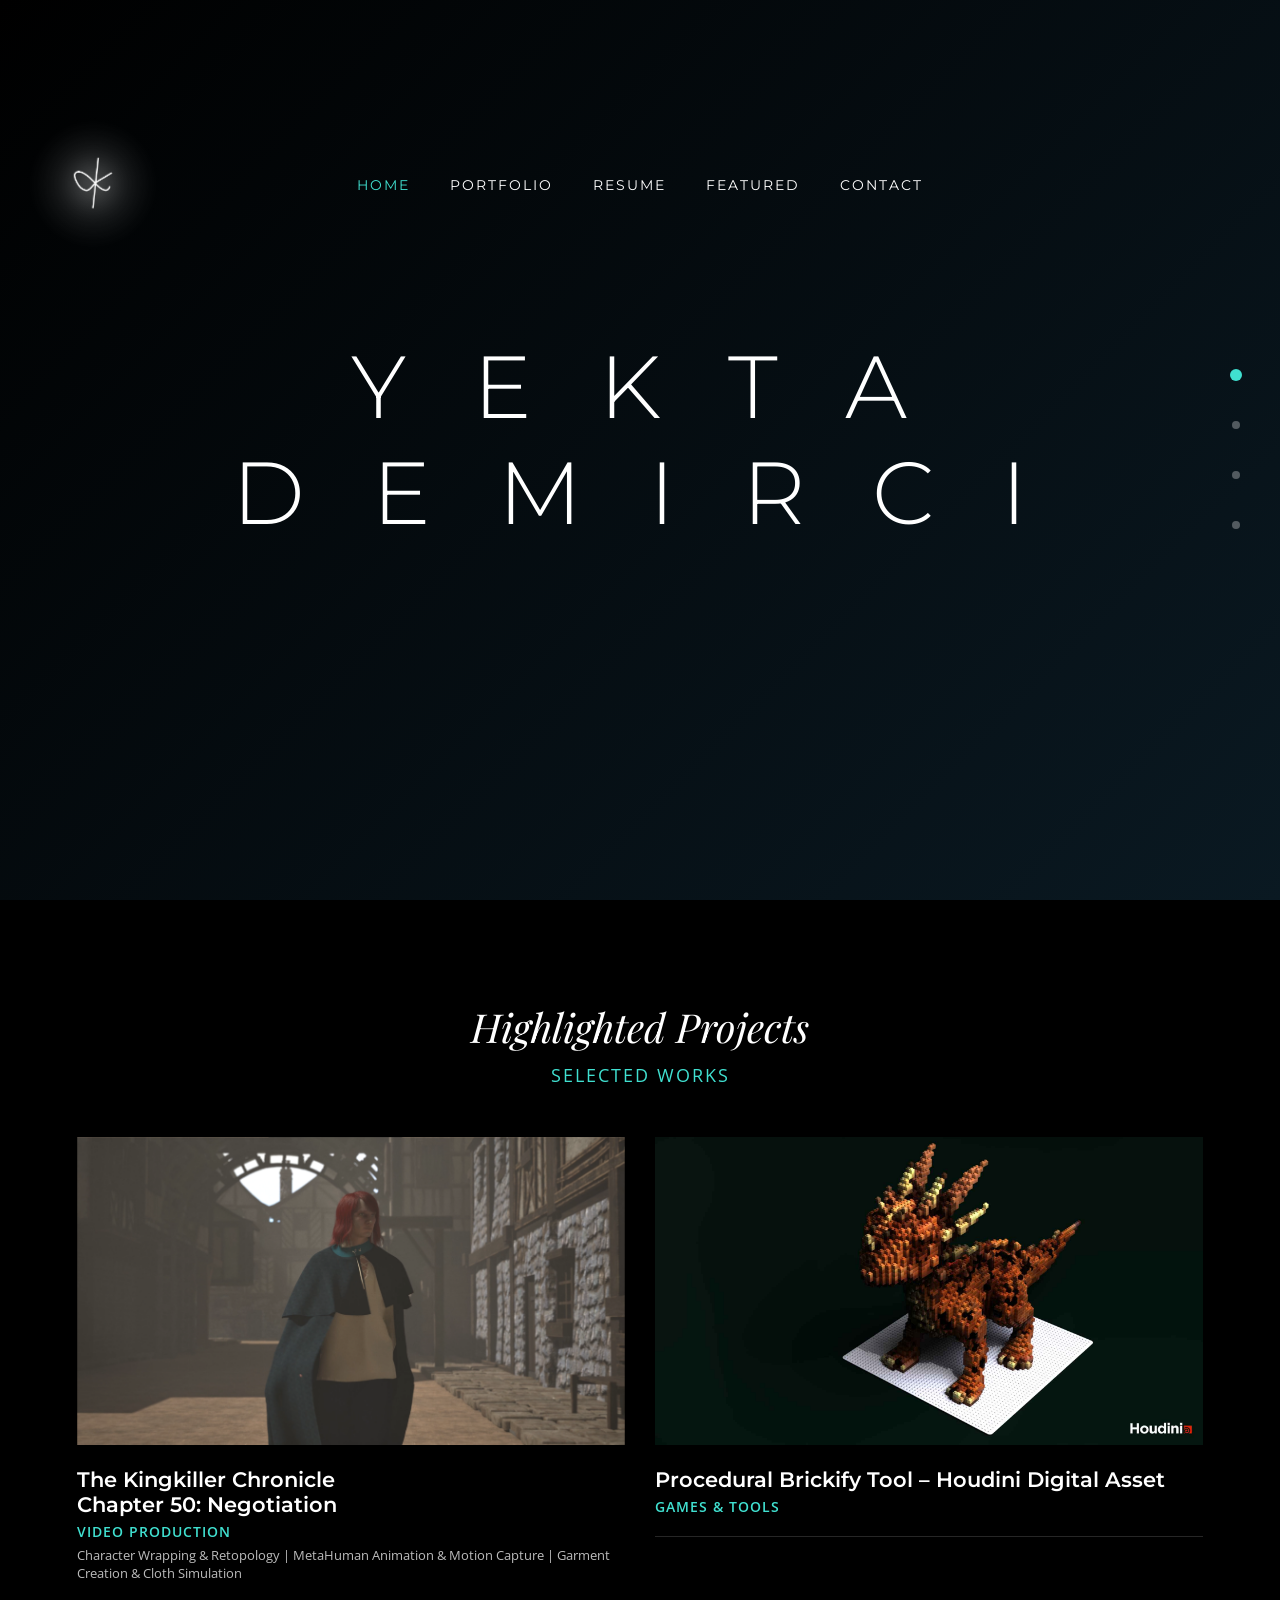
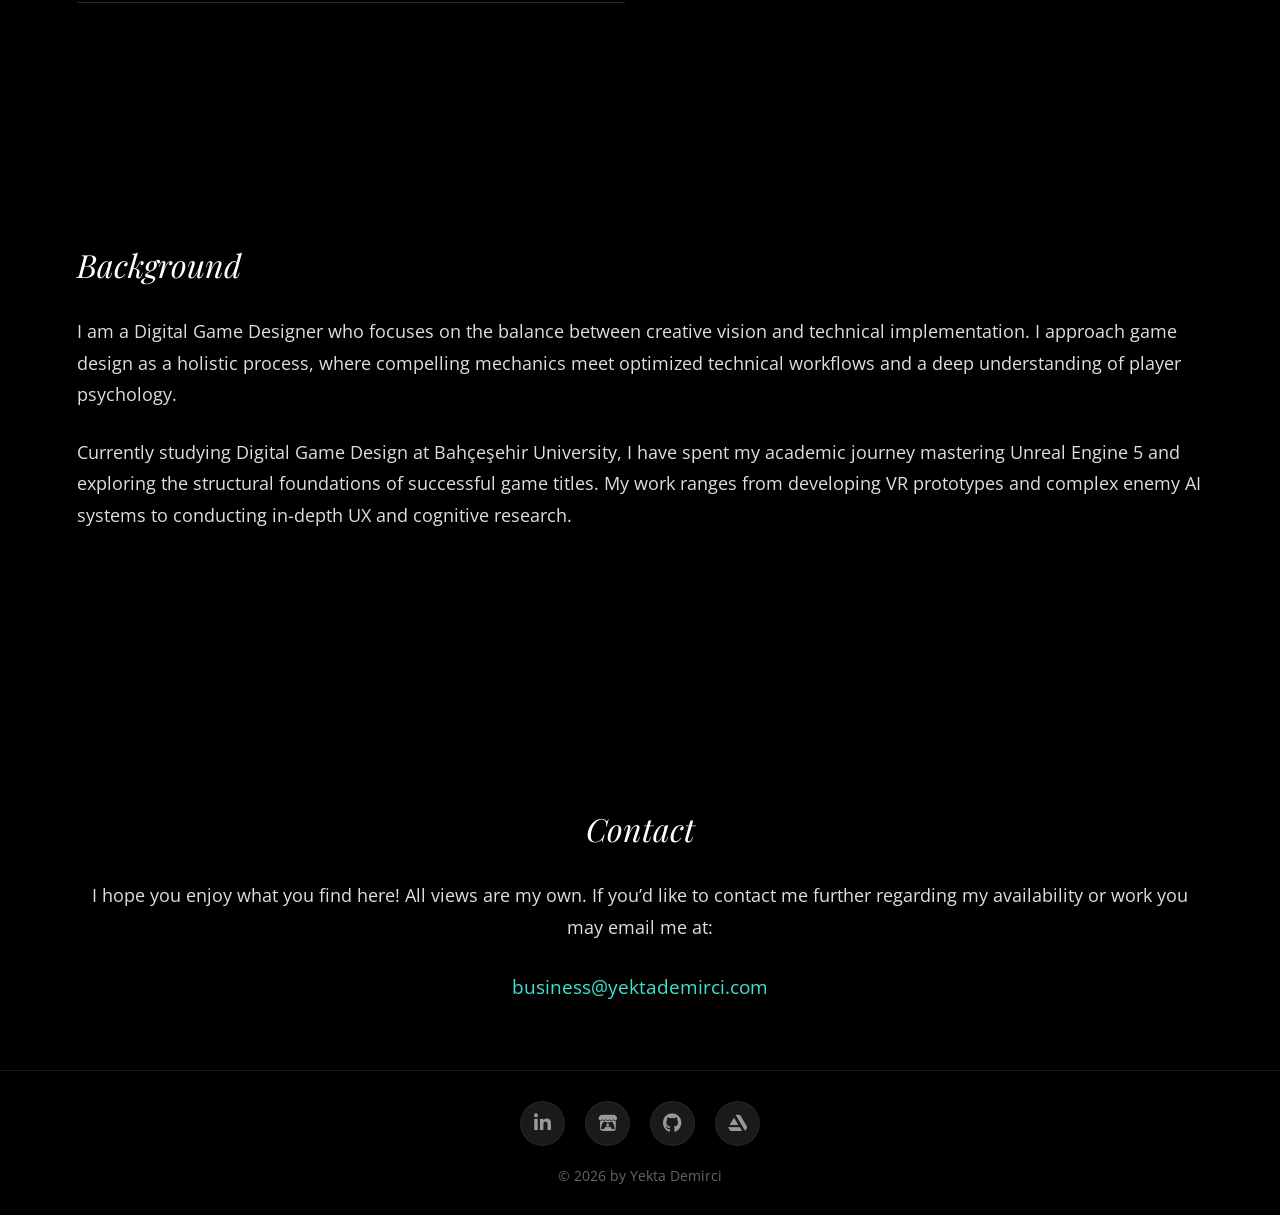
==== commit 7849e3a4: "feat: add site content management and editing functionality - Introduced site-content.js to manage s" ====
--- a/index.html
+++ b/index.html
@@ -121,6 +121,7 @@
 	<!-- Scripts -->
 	<script src="project-library.js"></script>
     <script src="projects-data.js"></script>
+    <script src="site-content.js"></script>
     <script src="portfolio-store.js"></script>
 	<script src="script.js"></script>
 
--- a/style.css
+++ b/style.css
@@ -307,19 +307,16 @@
     position: relative;
     display: flex;
     flex-direction: column;
-    border-radius: 4px;
+    border-radius: 0;
     overflow: hidden;
     text-decoration: none;
-    background: rgba(255, 255, 255, 0.03);
-    border: 1px solid rgba(255, 255, 255, 0.05);
-    backdrop-filter: blur(10px);
+    background: transparent;
+    border: 0;
     transition: transform 0.4s ease, box-shadow 0.4s ease, border-color 0.4s ease;
 }
 
 .showcase-card:hover {
-    transform: translateY(-10px);
-    box-shadow: 0 15px 30px rgba(0, 0, 0, 0.5), 0 0 15px rgba(64, 224, 208, 0.2);
-    border-color: rgba(64, 224, 208, 0.3);
+    transform: translateY(-3px);
 }
 
 .showcase-image {
@@ -335,11 +332,12 @@
 }
 
 .showcase-content {
-    padding: 25px 20px;
+    padding: 22px 0 20px;
     position: relative;
     z-index: 2;
-    background: linear-gradient(to top, rgba(0, 0, 0, 0.9) 0%, rgba(0, 0, 0, 0.2) 100%);
-    margin-top: -80px;
+    background: transparent;
+    margin-top: 0;
+    border-bottom: 1px solid #ffffff26;
     /* Overlap image slightly */
     height: auto;
     min-height: 80px;
@@ -354,7 +352,7 @@
     font-weight: 600;
     color: #ffffff;
     margin-bottom: 5px;
-    text-shadow: 0 2px 4px rgba(0, 0, 0, 0.8);
+    text-shadow: none;
 }
 
 .showcase-roles {
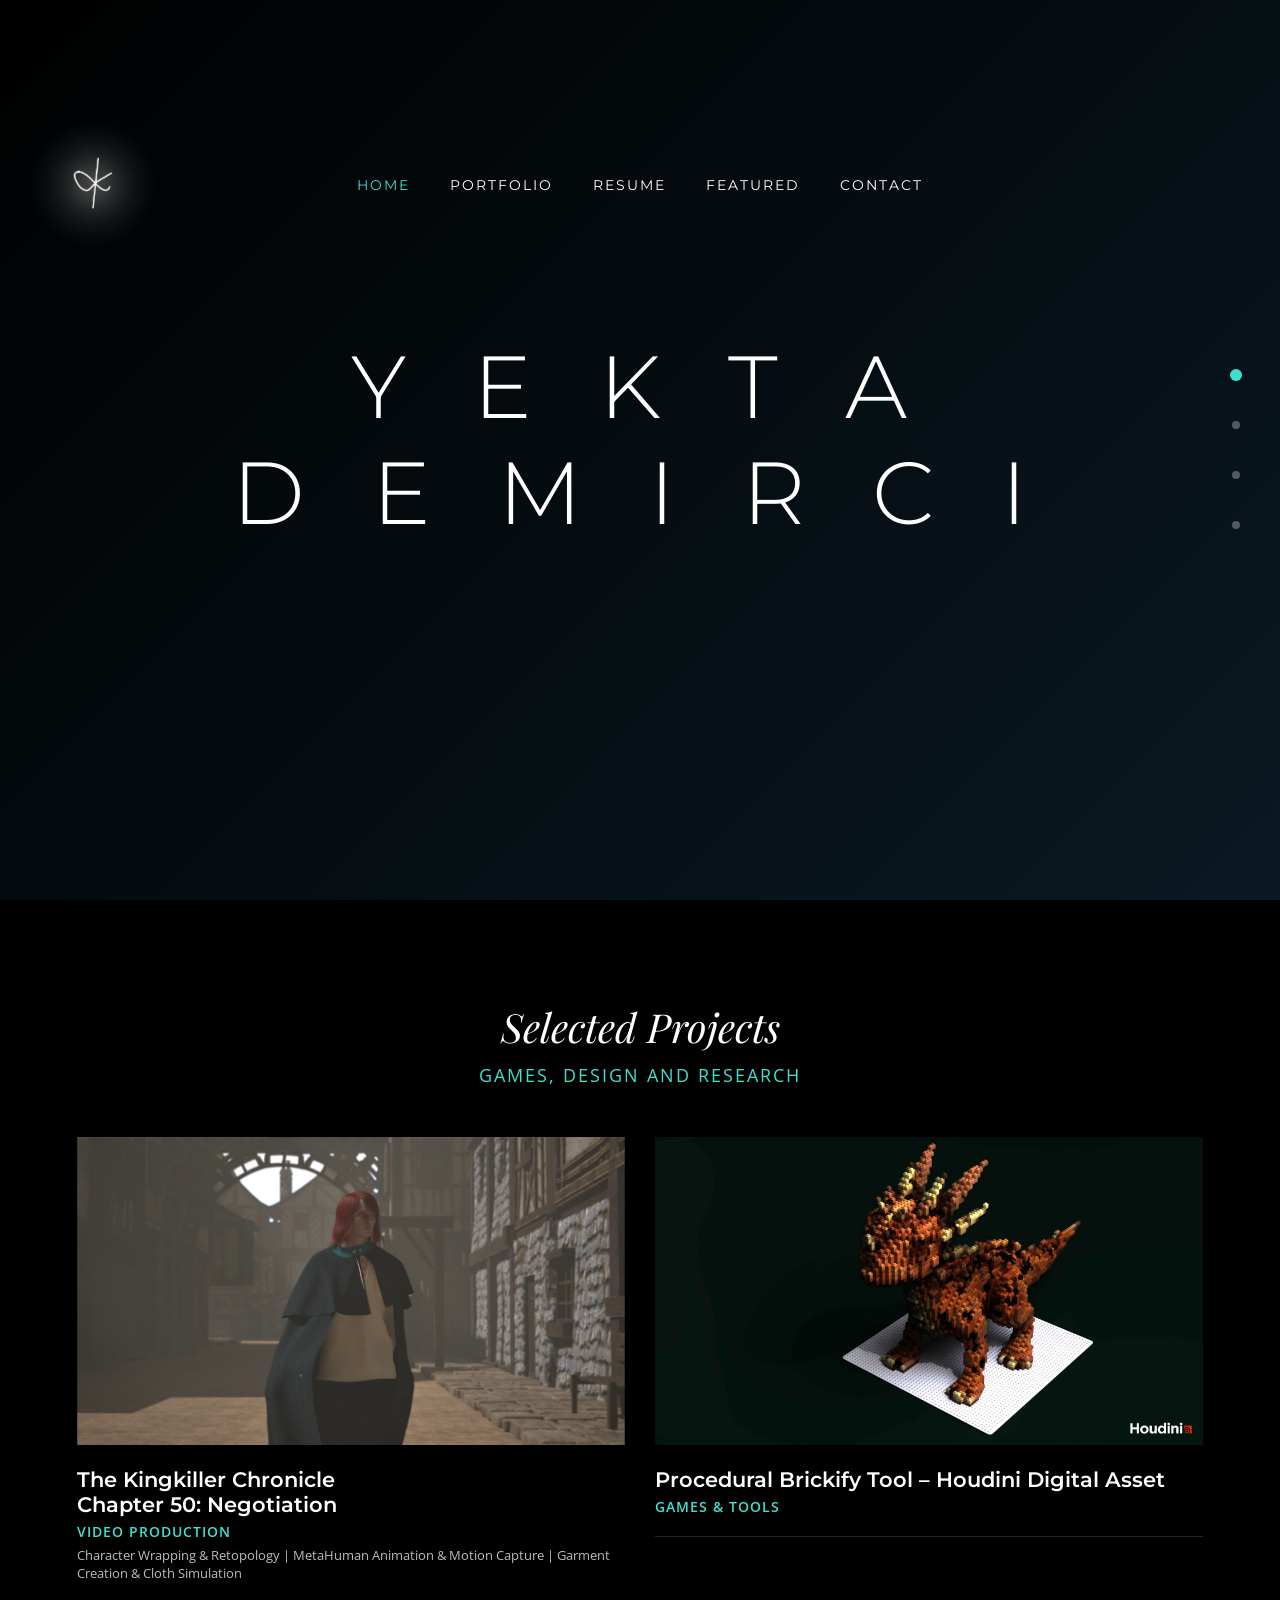
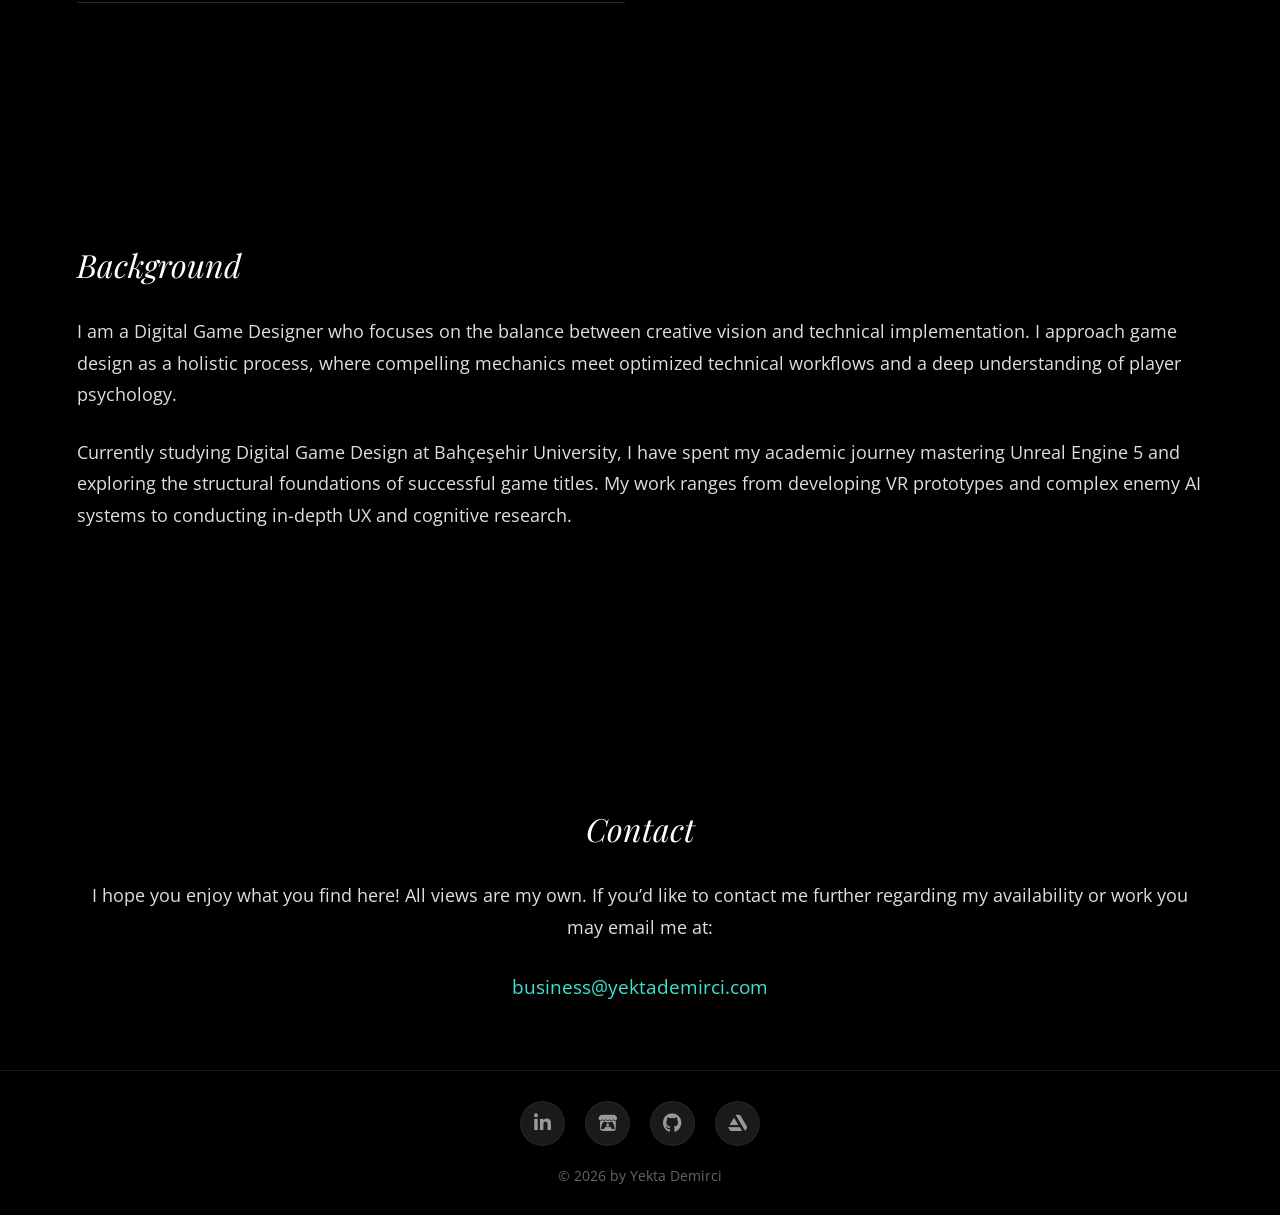
==== commit b936e3d7: "feat: restructure site editing functionality and update documentation" ====
--- a/index.html
+++ b/index.html
@@ -70,7 +70,7 @@
 		<nav class="dot-nav">
 			<ul id="home-dots">
 				<li><a href="#top" title="Top"><span class="dot"></span></a></li>
-				<li><a href="#showcase" title="Highlighted Projects"><span class="dot"></span></a></li>
+				<li><a href="#showcase" title="Selected Projects"><span class="dot"></span></a></li>
 				<!-- Dynamic dots will be injected here -->
 				<li><a href="#contact" title="Contact"><span class="dot"></span></a></li>
 			</ul>
@@ -79,8 +79,8 @@
 		<!-- Showcase Section -->
 		<section class="showcase-section fade-in-section" id="showcase">
 			<div class="showcase-header text-center">
-				<h2>Highlighted Projects</h2>
-				<p>Selected Works</p>
+				<h2>Selected Projects</h2>
+				<p>Games, design and research</p>
 			</div>
 			<div id="showcase-grid" class="showcase-grid">
 				<!-- Showcase cards will be injected here -->
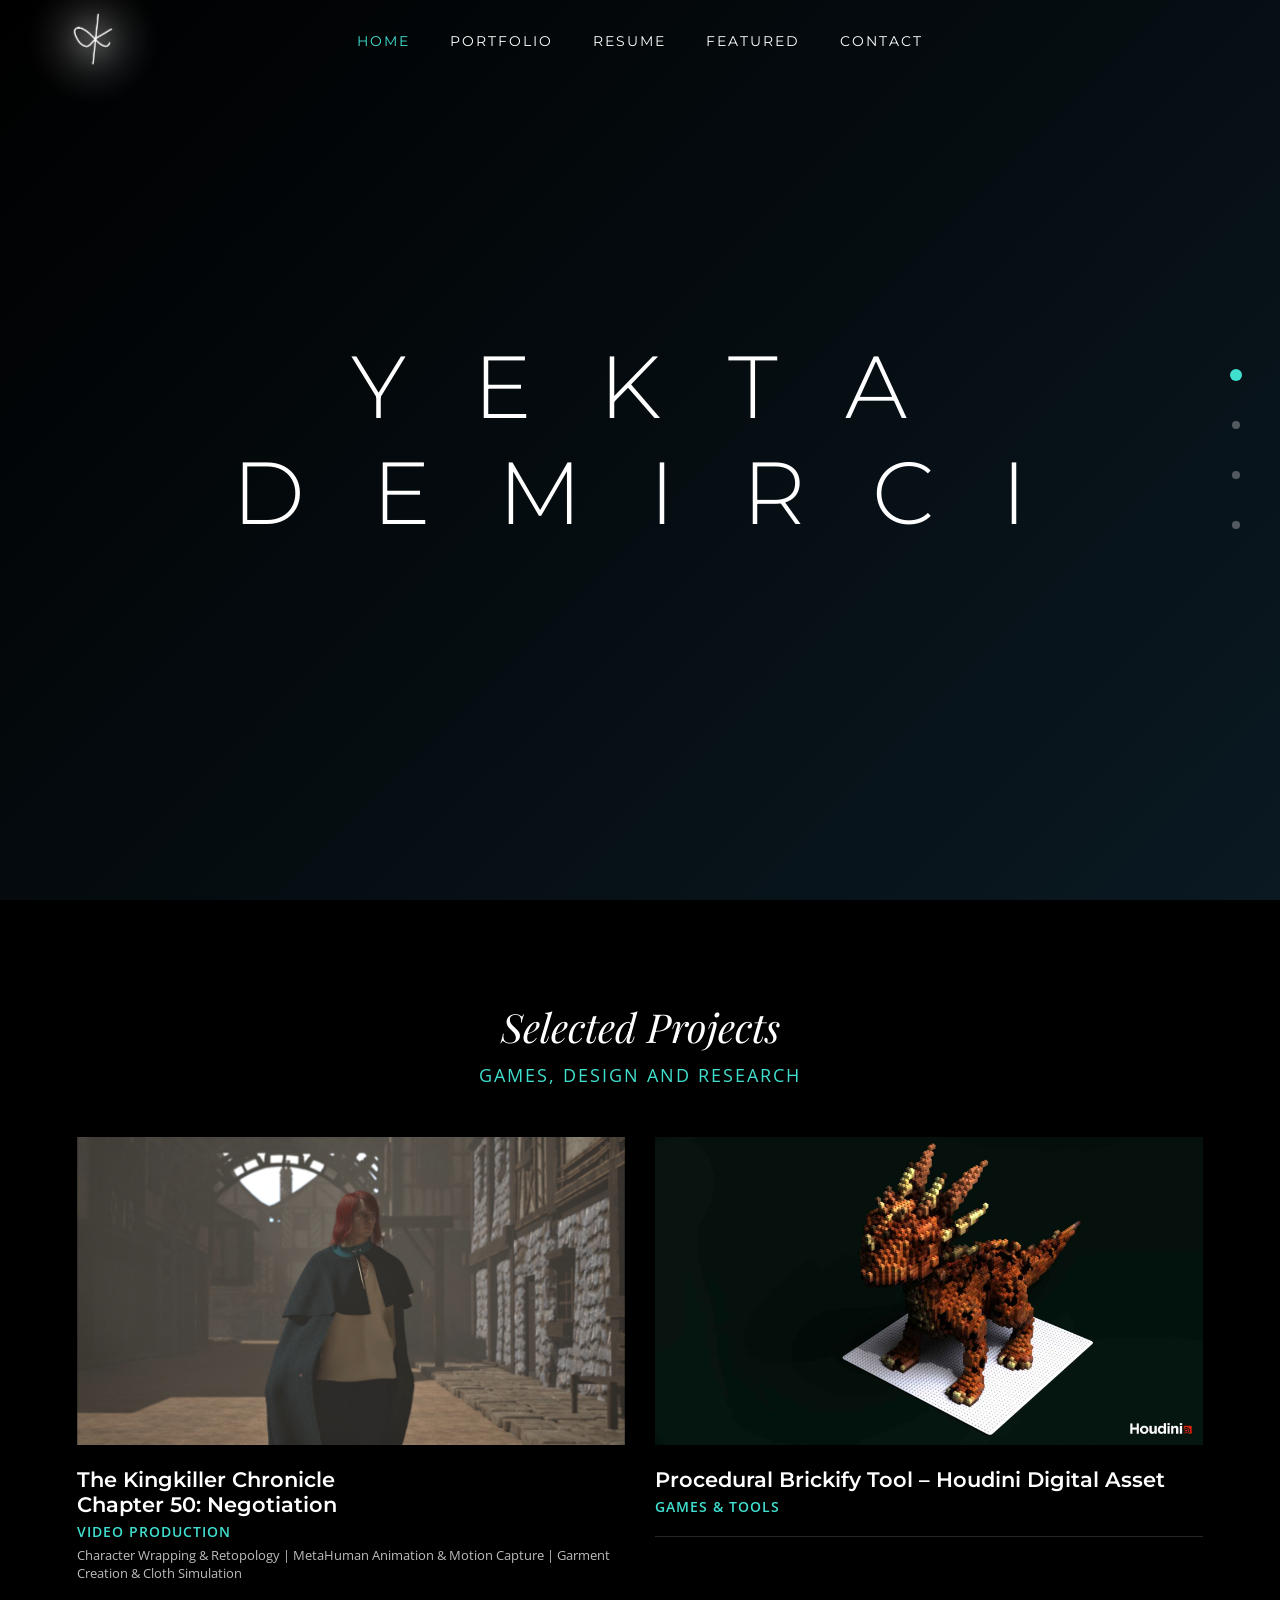
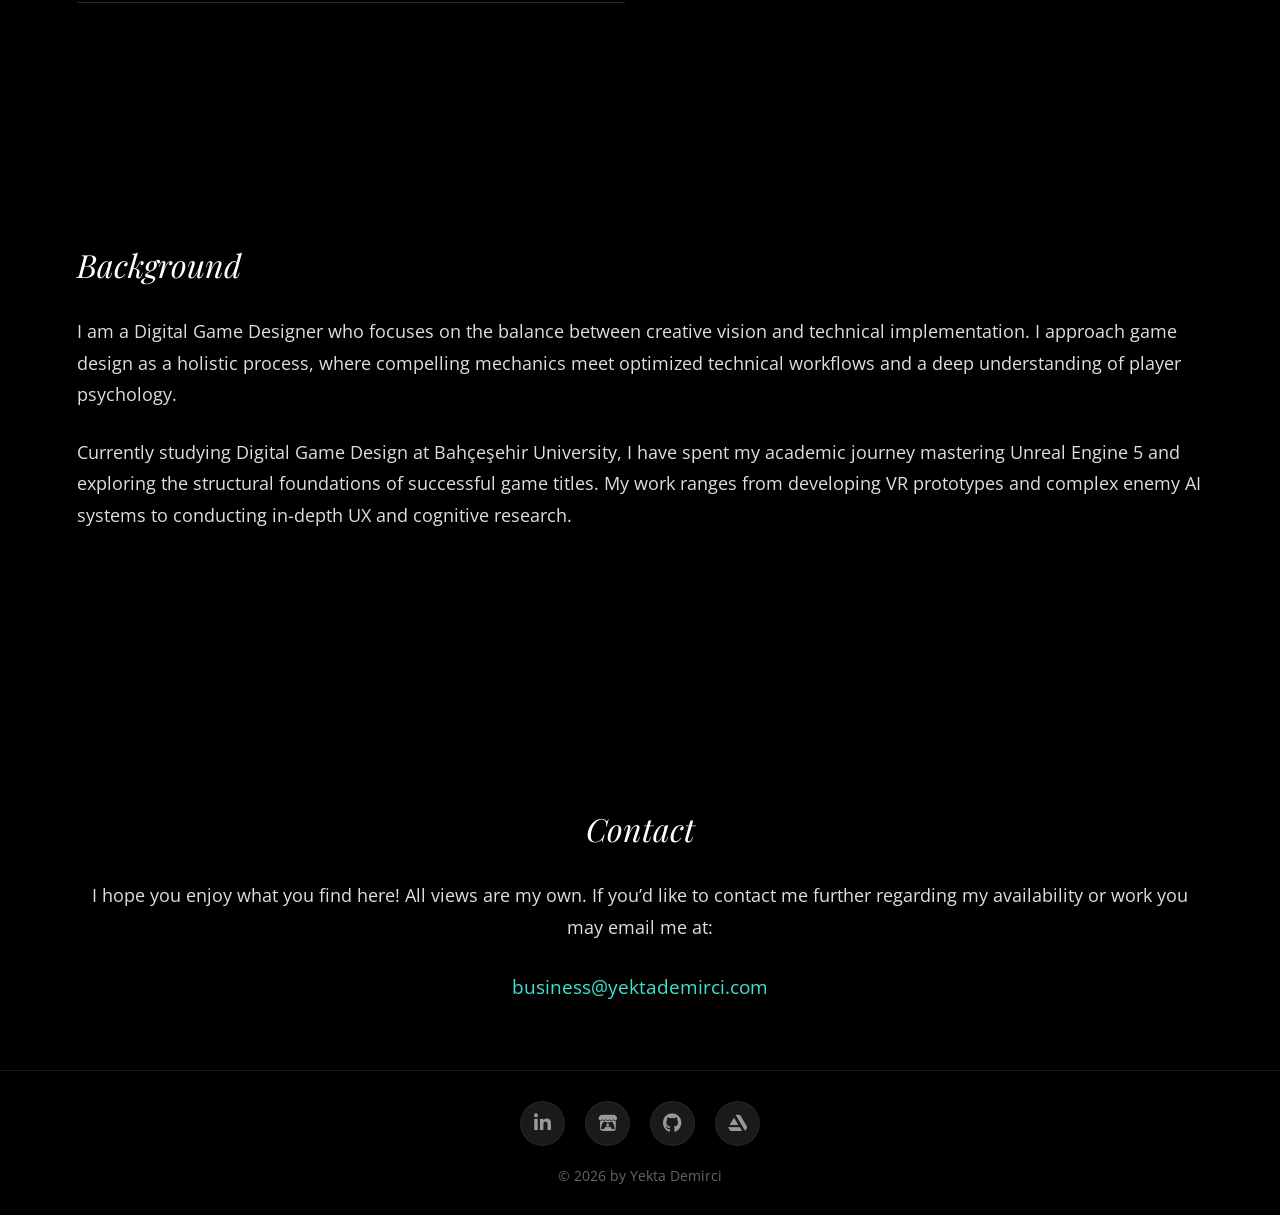
==== commit b38955c6: "feat: add site-settings.js for dynamic theme and portfolio configuration - Introduced a new script t" ====
--- a/index.html
+++ b/index.html
@@ -123,6 +123,7 @@
     <script src="projects-data.js"></script>
     <script src="site-content.js"></script>
     <script src="portfolio-store.js"></script>
+    <script src="site-settings.js"></script>
 	<script src="script.js"></script>
 
 	<!-- Simple JS to add solid background to nav on scroll + Dynamic Sections -->
@@ -150,7 +151,7 @@
 						card.href = `project-detail.html?id=${encodeURIComponent(project.id)}`;
 						card.className = "showcase-card";
 						card.innerHTML = `
-							<div class="showcase-image" style="background-image: url('${project.thumbnail}'); background-position: ${window.PortfolioStore.coverPosition(project.thumbnailPosition).x}% ${window.PortfolioStore.coverPosition(project.thumbnailPosition).y}%"></div>
+							<div class="showcase-image ${window.PortfolioStore.coverPosition(project.homeThumbnailPosition || project.thumbnailPosition).fit === 'contain' ? 'show-entire-image' : ''}" style="background-image: url('${project.thumbnail}'); background-position: ${window.PortfolioStore.coverPosition(project.homeThumbnailPosition || project.thumbnailPosition).x}% ${window.PortfolioStore.coverPosition(project.homeThumbnailPosition || project.thumbnailPosition).y}%; --image-zoom:${window.PortfolioStore.coverPosition(project.homeThumbnailPosition || project.thumbnailPosition).zoom}; background-size:${window.PortfolioStore.coverPosition(project.homeThumbnailPosition || project.thumbnailPosition).fit}; background-repeat:no-repeat; transform-origin:${window.PortfolioStore.coverPosition(project.homeThumbnailPosition || project.thumbnailPosition).x}% ${window.PortfolioStore.coverPosition(project.homeThumbnailPosition || project.thumbnailPosition).y}%"></div>
 							<div class="showcase-content">
 								<h3>${escapeHTML(project.title)}</h3>
 								<p class="showcase-category">${escapeHTML(project.category)}</p>
--- a/style.css
+++ b/style.css
@@ -1881,3 +1881,9 @@
     *, *::before, *::after { animation: none !important; transition: none !important; }
     .js .fade-in-section:not(.is-visible) { opacity: 1; transform: none; }
 }
+
+.image-crop { overflow: hidden; }
+.showcase-image, .card-image { transform: scale(var(--image-zoom, 1)); }
+.showcase-card:hover .showcase-image, .project-card:hover .card-image { transform: scale(calc(var(--image-zoom, 1) * 1.05)); }
+
+.project-card:hover .card-image.show-entire-image, .showcase-card:hover .showcase-image.show-entire-image { transform: scale(var(--image-zoom, 1)); }
